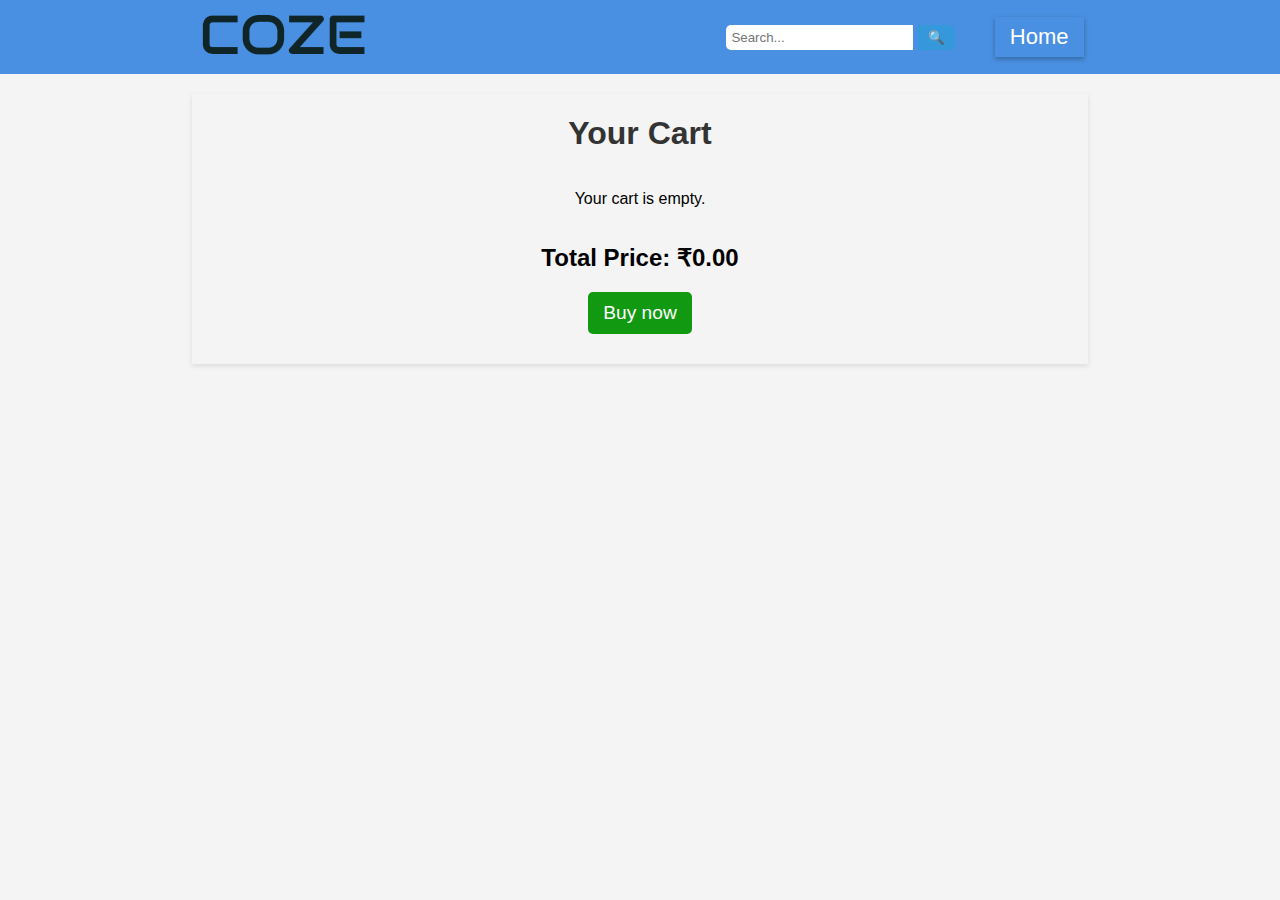
==== cart.html @ f40cc47b "add add-to-cart related funtionality" ====
<!DOCTYPE html>
<html lang="en">
<head>
    <meta charset="UTF-8">
    <meta name="viewport" content="width=device-width, initial-scale=1.0">
    <title>CART</title>
    <style>
        body {
            font-family: Arial, sans-serif;
            background-color: #f4f4f4;
            margin: 0px;
            padding: 0px;            
        }
        .product{
           height: 100%;
            width: 70%;
            margin: 20px;
            box-shadow: 0 2px 5px rgba(0, 0, 0, 0.1);
        }
        .parentproduct{
            display: flex;
            align-items: center;
            justify-content: center;
            
        }
        h1 {
            text-align: center;
            color: #333;
        }
        #cart-items {
            display: flex;
            flex-direction: column;
            align-items: center;
            margin-bottom: 20px;
        }
        .cart-item {
            background-color: #fff;
            border: 1px solid #ccc;
            border-radius: 5px;
            padding: 16px;
            margin: 10px;
            width: 90%;
            max-width: 400px;
            box-shadow: 0 2px 5px rgba(0, 0, 0, 0.1);
            text-align: center;
            transition: transform 0.2s;
        }
        .cart-item:hover {
            transform: scale(1.02);
        }
        .cart-item img {
            max-width: 100px;
            height: auto;
            margin-bottom: 10px;
        }
        .remove-button {
            background-color: #e74c3c;
            color: white;
            border: none;
            border-radius: 5px;
            padding: 8px 12px;
            cursor: pointer;
            transition: background-color 0.3s;
        }
        .remove-button:hover {
            background-color: #c0392b;
        }
        .total {
            text-align: center;
            margin-top: 20px;
            font-size: 1.5em;
            font-weight: bold;
        }
        .checkout {
            background-color: rgb(18, 153, 18);
            color: white;
            border: none;
            border-radius: 5px;
            padding: 10px 15px;
            cursor: pointer;
            margin-top: 20px;
            font-size: 1.2em;
            transition: background-color 0.3s;
            
        }
        #but{
            display: flex;
            justify-content: center;
            align-items: center;
            padding-bottom: 30px;
        }
        .checkout:hover {
            background-color:green;
        }
        
        @media (max-width: 600px) {
            .cart-item {
                width: 95%;
            }
            
        }
        .sticky-header {
            background-color:#4A90E2;
            color: white; /* White text color */
            position: sticky; /* Stick to the top */
            top: 0;
            display: flex;
            justify-content: space-around;
            align-items: center;
            padding: 10px 20px;
            z-index: 1000; /* Ensure it stays above other content */
        }
        .search-bar{
           margin-right: 40px;
        }
        .search-bar button {
            padding: 5px 10px;
            border: none;
            background-color: #3498db; /* Blue background for button */
            color: white;
            border-radius: 0 5px 5px 0;
            cursor: pointer;
        }
        .search-bar input {
            padding: 5px;
            border: none;
            border-radius: 5px 0 0 5px;
        }
        .header-right {
            display: flex;
            align-items: center;
        }
        .home{
            
            font-size: 22px;
            box-shadow: 0 2px 5px rgba(0, 0, 0, 0.3);
            padding: 7px 15px;

        }
    </style>
</head>
<body>
    <header class="sticky-header">
            <div class="logo">
                <a href="index.html"><img src="img/Screenshot from 2024-12-16 12-06-13.png" alt="Your Store Logo"></a>
            </div>
           
            <div class="header-right">
                <div class="search-bar">
                    <input type="text" placeholder="Search..." aria-label="Search">
                    <button type="submit">🔍</button>
                </div>
                <div class="home">
                    <a style="text-decoration: none; color: #fff;" href="index.html">Home</a>
                </div>
               
            </div>
    </header>
    <div class="parentproduct">
        <div class="product">
            <h1>Your Cart</h1>
            <div id="cart-items"></div>
            <div class="total" id="total-price">Total Price: ₹0.00</div>
            <div id="but">
                <button class="checkout" onclick="buyNow()">Buy now</button>
            </div>
        
        </div>
    </div>
    
    

    <script>
        const cartItems = JSON.parse(localStorage.getItem('cart')) || [];
        const cartItemsContainer = document.getElementById('cart-items');
        const totalPriceElement = document.getElementById('total-price');

        function updateCartDisplay() {
            cartItemsContainer.innerHTML = ''; // Clear the container
            let totalPrice = 0;

            if (cartItems.length === 0) {
                cartItemsContainer.innerHTML = '<p>Your cart is empty.</p>';
            } else {
                cartItems.forEach((item, index) => {
                    const itemDiv = document.createElement('div');
                    itemDiv.className = 'cart-item';
                    itemDiv.innerHTML = `
                        <img src="${item.image}" alt="${item.name}">
                        <h3>${item.name}</h3>
                        <p>Price: ₹${item.price.toFixed(2)}</p>
                        <p>Quantity: ${item.quantity}</p>
                        <button class="remove-button" onclick="removeFromCart(${index})">Remove</button>
                    `;
                    cartItemsContainer.appendChild(itemDiv);
                    totalPrice += item.price * item.quantity; // Calculate total price
                });
            }

            totalPriceElement.innerText = `Total Price: ₹${totalPrice.toFixed(2)}`;
        }

        function removeFromCart(index) {
            cartItems.splice(index, 1); // Remove item from cart
            localStorage.setItem('cart', JSON.stringify(cartItems)); // Update local storage
            updateCartDisplay(); // Refresh the cart display
        }

        function buyNow() {
            const totalPrice = cartItems.reduce((total, item) => total + (item.price * item.quantity), 0);
            if (totalPrice > 0) {
                alert(`Thank you for your purchase! Your total is $${totalPrice.toFixed(2)}.`);
                // Clear the cart after purchase
                localStorage.removeItem('cart');
                cartItems.length = 0; // Clear the cart array
                updateCartDisplay(); // Refresh the cart display
            } else {
                alert("Your cart is empty. Please add items to your cart before proceeding to checkout.");
            }
        }

        // Initial display of cart items
        updateCartDisplay();
    </script>
</body>
</html>
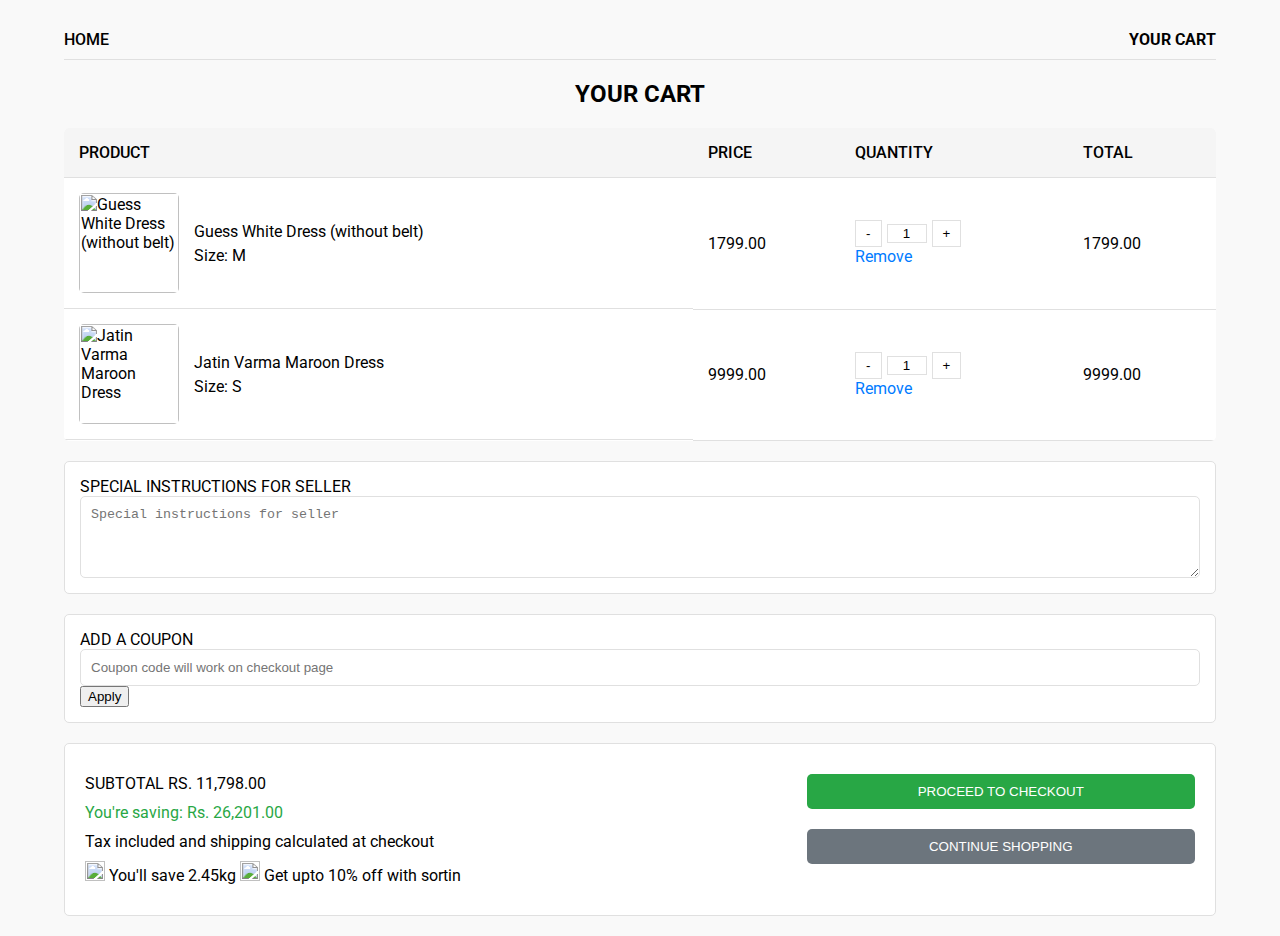
==== commit 536d569b: "add a page dedicate to view the product" ====
--- a/cart.html
+++ b/cart.html
@@ -1,226 +1,357 @@
-<!DOCTYPE html>
-<html lang="en">
-<head>
-    <meta charset="UTF-8">
-    <meta name="viewport" content="width=device-width, initial-scale=1.0">
-    <title>CART</title>
-    <style>
-        body {
-            font-family: Arial, sans-serif;
-            background-color: #f4f4f4;
-            margin: 0px;
-            padding: 0px;            
-        }
-        .product{
-           height: 100%;
-            width: 70%;
-            margin: 20px;
-            box-shadow: 0 2px 5px rgba(0, 0, 0, 0.1);
-        }
-        .parentproduct{
+<html>
+ <head>
+  <title>
+   Your Cart
+  </title>
+  <link href="https://cdnjs.cloudflare.com/ajax/libs/font-awesome/5.15.3/css/all.min.css" rel="stylesheet"/>
+  <link href="https://fonts.googleapis.com/css2?family=Roboto:wght@400;500;700&amp;display=swap" rel="stylesheet"/>
+  <style>
+   body {
+            font-family: 'Roboto', sans-serif;
+            margin: 0;
+            padding: 0;
+            background-color: #f9f9f9;
+        }
+        .container {
+            width: 90%;
+            max-width: 1200px;
+            margin: 0 auto;
+            padding: 20px 0;
+        }
+        .header {
+            display: flex;
+            justify-content: space-between;
+            align-items: center;
+            padding: 10px 0;
+            border-bottom: 1px solid #e0e0e0;
+        }
+        .header a {
+            text-decoration: none;
+            color: #000;
+            font-weight: 500;
+        }
+        .header a:last-child {
+            font-weight: 700;
+        }
+        .cart-title {
+            text-align: center;
+            margin: 20px 0;
+            font-size: 24px;
+            font-weight: 700;
+        }
+        .cart-table {
+            width: 100%;
+            border-collapse: collapse;
+            margin-bottom: 20px;
+            background-color: #fff;
+            border-radius: 5px;
+            overflow: hidden;
+        }
+        .cart-table th, .cart-table td {
+            padding: 15px;
+            text-align: left;
+            border-bottom: 1px solid #e0e0e0;
+        }
+        .cart-table th {
+            background-color: #f5f5f5;
+            font-weight: 500;
+        }
+        .cart-table td img {
+            width: 100px;
+            height: auto;
+            border-radius: 5px;
+        }
+        .cart-table .product-info {
             display: flex;
             align-items: center;
-            justify-content: center;
-            
-        }
-        h1 {
-            text-align: center;
-            color: #333;
-        }
-        #cart-items {
-            display: flex;
-            flex-direction: column;
-            align-items: center;
-            margin-bottom: 20px;
-        }
-        .cart-item {
-            background-color: #fff;
-            border: 1px solid #ccc;
-            border-radius: 5px;
-            padding: 16px;
-            margin: 10px;
-            width: 90%;
-            max-width: 400px;
-            box-shadow: 0 2px 5px rgba(0, 0, 0, 0.1);
-            text-align: center;
-            transition: transform 0.2s;
-        }
-        .cart-item:hover {
-            transform: scale(1.02);
-        }
-        .cart-item img {
-            max-width: 100px;
-            height: auto;
-            margin-bottom: 10px;
-        }
-        .remove-button {
-            background-color: #e74c3c;
-            color: white;
-            border: none;
-            border-radius: 5px;
-            padding: 8px 12px;
-            cursor: pointer;
-            transition: background-color 0.3s;
-        }
-        .remove-button:hover {
-            background-color: #c0392b;
-        }
-        .total {
-            text-align: center;
-            margin-top: 20px;
-            font-size: 1.5em;
-            font-weight: bold;
-        }
-        .checkout {
-            background-color: rgb(18, 153, 18);
-            color: white;
-            border: none;
-            border-radius: 5px;
-            padding: 10px 15px;
-            cursor: pointer;
-            margin-top: 20px;
-            font-size: 1.2em;
-            transition: background-color 0.3s;
-            
-        }
-        #but{
-            display: flex;
-            justify-content: center;
-            align-items: center;
-            padding-bottom: 30px;
-        }
-        .checkout:hover {
-            background-color:green;
-        }
-        
-        @media (max-width: 600px) {
-            .cart-item {
-                width: 95%;
-            }
-            
-        }
-        .sticky-header {
-            background-color:#4A90E2;
-            color: white; /* White text color */
-            position: sticky; /* Stick to the top */
-            top: 0;
-            display: flex;
-            justify-content: space-around;
-            align-items: center;
-            padding: 10px 20px;
-            z-index: 1000; /* Ensure it stays above other content */
-        }
-        .search-bar{
-           margin-right: 40px;
-        }
-        .search-bar button {
-            padding: 5px 10px;
-            border: none;
-            background-color: #3498db; /* Blue background for button */
-            color: white;
-            border-radius: 0 5px 5px 0;
-            cursor: pointer;
-        }
-        .search-bar input {
-            padding: 5px;
-            border: none;
-            border-radius: 5px 0 0 5px;
-        }
-        .header-right {
+        }
+        .cart-table .product-info div {
+            margin-left: 15px;
+        }
+        .cart-table .product-info div p {
+            margin: 5px 0;
+        }
+        .cart-table .quantity-control {
             display: flex;
             align-items: center;
         }
-        .home{
-            
-            font-size: 22px;
-            box-shadow: 0 2px 5px rgba(0, 0, 0, 0.3);
-            padding: 7px 15px;
-
-        }
-    </style>
-</head>
-<body>
-    <header class="sticky-header">
-            <div class="logo">
-                <a href="index.html"><img src="img/Screenshot from 2024-12-16 12-06-13.png" alt="Your Store Logo"></a>
-            </div>
-           
-            <div class="header-right">
-                <div class="search-bar">
-                    <input type="text" placeholder="Search..." aria-label="Search">
-                    <button type="submit">🔍</button>
-                </div>
-                <div class="home">
-                    <a style="text-decoration: none; color: #fff;" href="index.html">Home</a>
-                </div>
-               
-            </div>
-    </header>
-    <div class="parentproduct">
-        <div class="product">
-            <h1>Your Cart</h1>
-            <div id="cart-items"></div>
-            <div class="total" id="total-price">Total Price: ₹0.00</div>
-            <div id="but">
-                <button class="checkout" onclick="buyNow()">Buy now</button>
-            </div>
-        
-        </div>
+        .cart-table .quantity-control button {
+            background-color: #fff;
+            border: 1px solid #e0e0e0;
+            padding: 5px 10px;
+            cursor: pointer;
+        }
+        .cart-table .quantity-control input {
+            width: 40px;
+            text-align: center;
+            border: 1px solid #e0e0e0;
+            margin: 0 5px;
+        }
+        .cart-table .remove {
+            color: #007bff;
+            cursor: pointer;
+            text-decoration: none;
+        }
+        .instructions, .coupon {
+            margin-bottom: 20px;
+            background-color: #fff;
+            padding: 15px;
+            border-radius: 5px;
+            border: 1px solid #e0e0e0;
+        }
+        .instructions textarea, .coupon input {
+            width: 100%;
+            padding: 10px;
+            border: 1px solid #e0e0e0;
+            border-radius: 5px;
+        }
+        .summary {
+            display: flex;
+            justify-content: space-between;
+            align-items: flex-start;
+            padding: 20px;
+            background-color: #fff;
+            border: 1px solid #e0e0e0;
+            border-radius: 5px;
+        }
+        .summary .details {
+            width: 60%;
+        }
+        .summary .details p {
+            margin: 10px 0;
+        }
+        .summary .details .saving {
+            color: #28a745;
+        }
+        .summary .actions {
+            width: 35%;
+            text-align: right;
+        }
+        .summary .actions button {
+            width: 100%;
+            padding: 10px;
+            margin: 10px 0;
+            background-color: #28a745;
+            color: #fff;
+            border: none;
+            border-radius: 5px;
+            cursor: pointer;
+        }
+        .summary .actions button:last-child {
+            background-color: #6c757d;
+        }
+        @media (max-width: 768px) {
+            .summary {
+                flex-direction: column;
+                align-items: center;
+            }
+            .summary .details, .summary .actions {
+                width: 100%;
+                text-align: center;
+            }
+            .summary .actions button {
+                width: 90%;
+            }
+        }
+  </style>
+ </head>
+ <body>
+  <div class="container">
+   <div class="header">
+    <a href="#">
+     HOME
+    </a>
+    <a href="#">
+     YOUR CART
+    </a>
+   </div>
+   <div class="cart-title">
+    YOUR CART
+   </div>
+   <table class="cart-table">
+    <thead>
+     <tr>
+      <th>
+       PRODUCT
+      </th>
+      <th>
+       PRICE
+      </th>
+      <th>
+       QUANTITY
+      </th>
+      <th>
+       TOTAL
+      </th>
+     </tr>
+    </thead>
+    <tbody id="cart-items">
+     <tr data-id="1">
+      <td class="product-info">
+       <img alt="Guess White Dress (without belt)" height="150" src="https://storage.googleapis.com/a1aa/image/Y4dwOHbem0VVE6SJlAVQfyMLIcBG3fJqJJyXljV0YXKRpvRoA.jpg" width="100"/>
+       <div>
+        <p>
+         Guess White Dress (without belt)
+        </p>
+        <p>
+         Size: M
+        </p>
+       </div>
+      </td>
+      <td class="price">
+       1799.00
+      </td>
+      <td>
+       <div class="quantity-control">
+        <button class="decrease">
+         -
+        </button>
+        <input class="quantity" type="text" value="1"/>
+        <button class="increase">
+         +
+        </button>
+       </div>
+       <a class="remove" href="#">
+        Remove
+       </a>
+      </td>
+      <td class="total">
+       1799.00
+      </td>
+     </tr>
+     <tr data-id="2">
+      <td class="product-info">
+       <img alt="Jatin Varma Maroon Dress" height="150" src="https://storage.googleapis.com/a1aa/image/IyRhMSQvfDxmDqylXvriHKisiR7hfEPuNSUIOxtUq5Wq03IUA.jpg" width="100"/>
+       <div>
+        <p>
+         Jatin Varma Maroon Dress
+        </p>
+        <p>
+         Size: S
+        </p>
+       </div>
+      </td>
+      <td class="price">
+       9999.00
+      </td>
+      <td>
+       <div class="quantity-control">
+        <button class="decrease">
+         -
+        </button>
+        <input class="quantity" type="text" value="1"/>
+        <button class="increase">
+         +
+        </button>
+       </div>
+       <a class="remove" href="#">
+        Remove
+       </a>
+      </td>
+      <td class="total">
+       9999.00
+      </td>
+     </tr>
+    </tbody>
+   </table>
+   <div class="instructions">
+    <label for="instructions">
+     SPECIAL INSTRUCTIONS FOR SELLER
+    </label>
+    <textarea id="instructions" placeholder="Special instructions for seller" rows="4"></textarea>
+   </div>
+   <div class="coupon">
+    <label for="coupon">
+     ADD A COUPON
+    </label>
+    <input id="coupon" placeholder="Coupon code will work on checkout page" type="text"/>
+    <button id="apply-coupon">
+     Apply
+    </button>
+   </div>
+   <div class="summary">
+    <div class="details">
+     <p>
+      SUBTOTAL
+      <span id="subtotal">
+       RS. 11,798.00
+      </span>
+     </p>
+     <p class="saving">
+      You're saving: Rs. 26,201.00
+     </p>
+     <p>
+      Tax included and shipping calculated at checkout
+     </p>
+     <p>
+      <img alt="Weight icon" height="20" src="https://storage.googleapis.com/a1aa/image/B4Dmeq03JJ3cBaHRHAf0cSv8nCjLM4ipTqjIh6vh43Qn03IUA.jpg" width="20"/>
+      You'll save 2.45kg
+      <img alt="Discount icon" height="20" src="https://storage.googleapis.com/a1aa/image/SGusu8VnqyJkHhLxtuXMRsuaIrv5tP9ie11dM80NwdhU6bEKA.jpg" width="20"/>
+      Get upto 10% off with sortin
+     </p>
     </div>
-    
-    
-
-    <script>
-        const cartItems = JSON.parse(localStorage.getItem('cart')) || [];
-        const cartItemsContainer = document.getElementById('cart-items');
-        const totalPriceElement = document.getElementById('total-price');
-
-        function updateCartDisplay() {
-            cartItemsContainer.innerHTML = ''; // Clear the container
-            let totalPrice = 0;
-
-            if (cartItems.length === 0) {
-                cartItemsContainer.innerHTML = '<p>Your cart is empty.</p>';
-            } else {
-                cartItems.forEach((item, index) => {
-                    const itemDiv = document.createElement('div');
-                    itemDiv.className = 'cart-item';
-                    itemDiv.innerHTML = `
-                        <img src="${item.image}" alt="${item.name}">
-                        <h3>${item.name}</h3>
-                        <p>Price: ₹${item.price.toFixed(2)}</p>
-                        <p>Quantity: ${item.quantity}</p>
-                        <button class="remove-button" onclick="removeFromCart(${index})">Remove</button>
-                    `;
-                    cartItemsContainer.appendChild(itemDiv);
-                    totalPrice += item.price * item.quantity; // Calculate total price
+    <div class="actions">
+     <button>
+      PROCEED TO CHECKOUT
+     </button>
+     <button>
+      CONTINUE SHOPPING
+     </button>
+    </div>
+   </div>
+  </div>
+  <script>
+   document.addEventListener('DOMContentLoaded', function() {
+            const cartItems = document.getElementById('cart-items');
+            const subtotalElement = document.getElementById('subtotal');
+            const applyCouponButton = document.getElementById('apply-coupon');
+            let subtotal = 11798.00;
+
+            function updateSubtotal() {
+                let newSubtotal = 0;
+                cartItems.querySelectorAll('tr').forEach(row => {
+                    const total = parseFloat(row.querySelector('.total').textContent);
+                    newSubtotal += total;
                 });
+                subtotal = newSubtotal;
+                subtotalElement.textContent = `RS. ${subtotal.toFixed(2)}`;
             }
 
-            totalPriceElement.innerText = `Total Price: ₹${totalPrice.toFixed(2)}`;
-        }
-
-        function removeFromCart(index) {
-            cartItems.splice(index, 1); // Remove item from cart
-            localStorage.setItem('cart', JSON.stringify(cartItems)); // Update local storage
-            updateCartDisplay(); // Refresh the cart display
-        }
-
-        function buyNow() {
-            const totalPrice = cartItems.reduce((total, item) => total + (item.price * item.quantity), 0);
-            if (totalPrice > 0) {
-                alert(`Thank you for your purchase! Your total is $${totalPrice.toFixed(2)}.`);
-                // Clear the cart after purchase
-                localStorage.removeItem('cart');
-                cartItems.length = 0; // Clear the cart array
-                updateCartDisplay(); // Refresh the cart display
-            } else {
-                alert("Your cart is empty. Please add items to your cart before proceeding to checkout.");
-            }
-        }
-
-        // Initial display of cart items
-        updateCartDisplay();
-    </script>
-</body>
-</html>+            cartItems.addEventListener('click', function(event) {
+                const target = event.target;
+                const row = target.closest('tr');
+                const quantityInput = row.querySelector('.quantity');
+                const price = parseFloat(row.querySelector('.price').textContent);
+                let quantity = parseInt(quantityInput.value);
+
+                if (target.classList.contains('increase')) {
+                    quantity++;
+                } else if (target.classList.contains('decrease')) {
+                    quantity = Math.max(1, quantity - 1);
+                } else if (target.classList.contains('remove')) {
+                    row.remove();
+                    updateSubtotal();
+                    return;
+                }
+
+                quantityInput.value = quantity;
+                const total = price * quantity;
+                row.querySelector('.total').textContent = total.toFixed(2);
+                updateSubtotal();
+            });
+
+            applyCouponButton.addEventListener('click', function() {
+                const couponInput = document.getElementById('coupon');
+                const couponCode = couponInput.value.trim();
+                if (couponCode === 'DISCOUNT10') {
+                    subtotal *= 0.9;
+                    subtotalElement.textContent = `RS. ${subtotal.toFixed(2)}`;
+                    alert('Coupon applied successfully!');
+                } else {
+                    alert('Invalid coupon code.');
+                }
+            });
+        });
+  </script>
+ </body>
+</html>
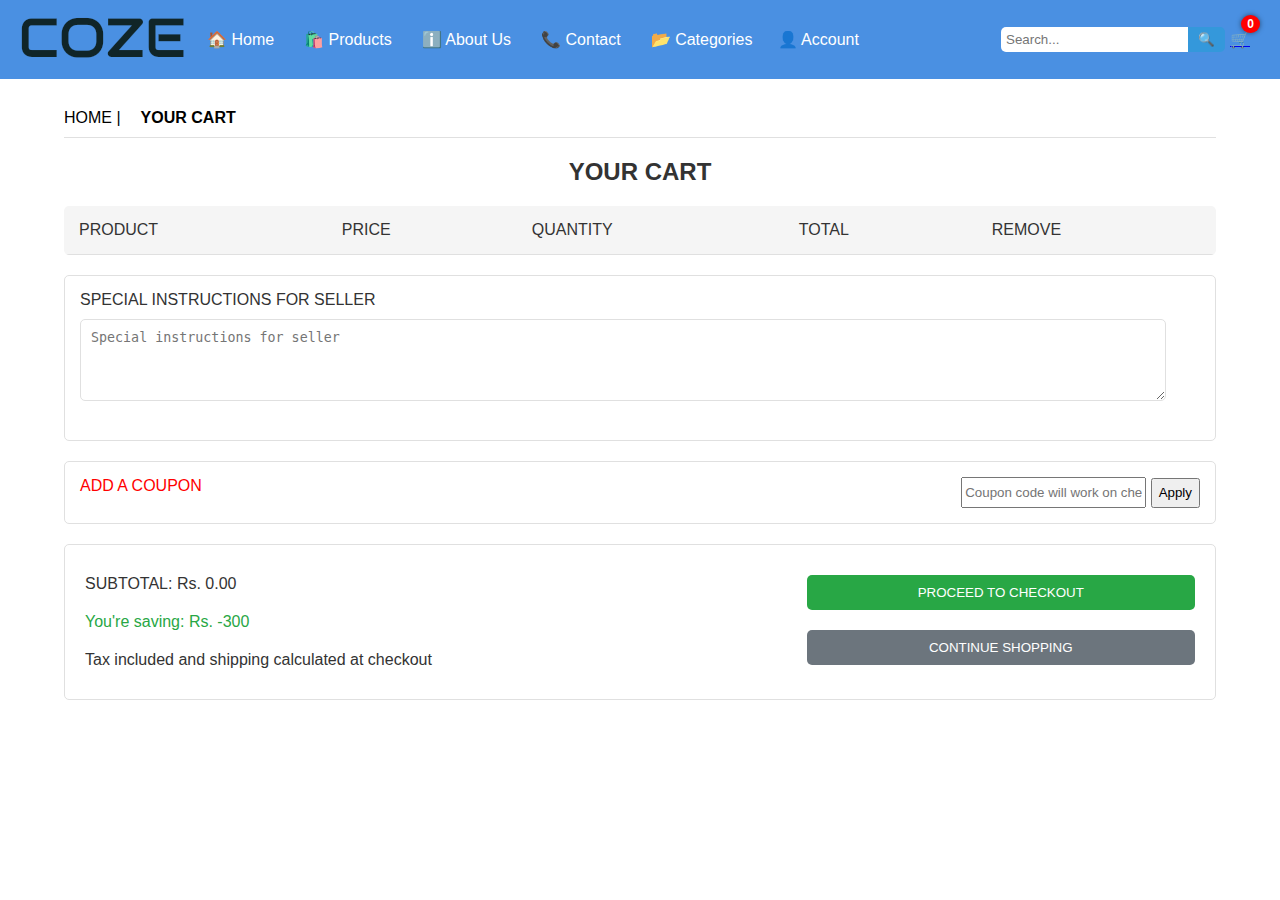
==== commit 19ecea58: "added cart's functionality" ====
--- a/cart.html
+++ b/cart.html
@@ -1,357 +1,286 @@
-<html>
- <head>
-  <title>
-   Your Cart
-  </title>
-  <link href="https://cdnjs.cloudflare.com/ajax/libs/font-awesome/5.15.3/css/all.min.css" rel="stylesheet"/>
-  <link href="https://fonts.googleapis.com/css2?family=Roboto:wght@400;500;700&amp;display=swap" rel="stylesheet"/>
+<!DOCTYPE html>
+<html lang="en">
+<head>
+  <meta charset="UTF-8">
+  <meta name="viewport" content="width=device-width, initial-scale=1.0">
+  <title>Shopping Cart</title>
+  <link rel="stylesheet" href="styles.css">
   <style>
-   body {
-            font-family: 'Roboto', sans-serif;
-            margin: 0;
-            padding: 0;
-            background-color: #f9f9f9;
-        }
-        .container {
-            width: 90%;
-            max-width: 1200px;
-            margin: 0 auto;
-            padding: 20px 0;
-        }
-        .header {
-            display: flex;
-            justify-content: space-between;
-            align-items: center;
-            padding: 10px 0;
-            border-bottom: 1px solid #e0e0e0;
-        }
-        .header a {
-            text-decoration: none;
-            color: #000;
-            font-weight: 500;
-        }
-        .header a:last-child {
-            font-weight: 700;
-        }
-        .cart-title {
-            text-align: center;
-            margin: 20px 0;
-            font-size: 24px;
-            font-weight: 700;
-        }
-        .cart-table {
-            width: 100%;
-            border-collapse: collapse;
-            margin-bottom: 20px;
-            background-color: #fff;
-            border-radius: 5px;
-            overflow: hidden;
-        }
-        .cart-table th, .cart-table td {
-            padding: 15px;
-            text-align: left;
-            border-bottom: 1px solid #e0e0e0;
-        }
-        .cart-table th {
-            background-color: #f5f5f5;
-            font-weight: 500;
-        }
-        .cart-table td img {
-            width: 100px;
-            height: auto;
-            border-radius: 5px;
-        }
-        .cart-table .product-info {
-            display: flex;
-            align-items: center;
-        }
-        .cart-table .product-info div {
-            margin-left: 15px;
-        }
-        .cart-table .product-info div p {
-            margin: 5px 0;
-        }
-        .cart-table .quantity-control {
-            display: flex;
-            align-items: center;
-        }
-        .cart-table .quantity-control button {
-            background-color: #fff;
-            border: 1px solid #e0e0e0;
-            padding: 5px 10px;
-            cursor: pointer;
-        }
-        .cart-table .quantity-control input {
-            width: 40px;
-            text-align: center;
-            border: 1px solid #e0e0e0;
-            margin: 0 5px;
-        }
-        .cart-table .remove {
-            color: #007bff;
-            cursor: pointer;
-            text-decoration: none;
-        }
-        .instructions, .coupon {
-            margin-bottom: 20px;
-            background-color: #fff;
-            padding: 15px;
-            border-radius: 5px;
-            border: 1px solid #e0e0e0;
-        }
-        .instructions textarea, .coupon input {
-            width: 100%;
-            padding: 10px;
-            border: 1px solid #e0e0e0;
-            border-radius: 5px;
-        }
-        .summary {
-            display: flex;
-            justify-content: space-between;
-            align-items: flex-start;
-            padding: 20px;
-            background-color: #fff;
-            border: 1px solid #e0e0e0;
-            border-radius: 5px;
-        }
-        .summary .details {
-            width: 60%;
-        }
-        .summary .details p {
-            margin: 10px 0;
-        }
-        .summary .details .saving {
-            color: #28a745;
-        }
-        .summary .actions {
-            width: 35%;
-            text-align: right;
-        }
-        .summary .actions button {
-            width: 100%;
-            padding: 10px;
-            margin: 10px 0;
-            background-color: #28a745;
-            color: #fff;
-            border: none;
-            border-radius: 5px;
-            cursor: pointer;
-        }
-        .summary .actions button:last-child {
-            background-color: #6c757d;
-        }
-        @media (max-width: 768px) {
-            .summary {
-                flex-direction: column;
-                align-items: center;
-            }
-            .summary .details, .summary .actions {
-                width: 100%;
-                text-align: center;
-            }
-            .summary .actions button {
-                width: 90%;
-            }
-        }
+    /* Existing CSS from your original code */
+    body {
+      font-family: 'Roboto', sans-serif;
+      margin: 0;
+      padding: 0;
+      background-color: #f9f9f9;
+    }
+    .containerCart {
+      width: 90%;
+      max-width: 1200px;
+      margin: 0 auto;
+      padding: 20px 0;
+    }
+    .headerCart {
+      display: flex;
+      gap: 20px;
+      align-items: center;
+      padding: 10px 0;
+      border-bottom: 1px solid #e0e0e0;
+    }
+    .headerCart a {
+      text-decoration: none;
+      color: #000;
+      font-weight: 500;
+    }
+    .headerCart a:last-child {
+      font-weight: 700;
+    }
+    .cart-title {
+      text-align: center;
+      margin: 20px 0;
+      font-size: 24px;
+      font-weight: 700;
+    }
+    .cart-table {
+      width: 100%;
+      border-collapse: collapse;
+      margin-bottom: 20px;
+      background-color: #fff;
+      border-radius: 5px;
+      overflow: hidden;
+    }
+    .cart-table th, .cart-table td {
+      padding: 15px;
+      text-align: left;
+      border-bottom: 1px solid #e0e0e0;
+    }
+    .cart-table th {
+      background-color: #f5f5f5;
+      font-weight: 500;
+    }
+    .cart-table td img {
+      width: 100px;
+      height: auto;
+      border-radius: 5px;
+    }
+    .cart-table .product-info {
+      display: flex;
+      align-items: center;
+    }
+    .cart-table .product-info div {
+      margin-left: 15px;
+    }
+    .cart-table .quantity-control {
+      display: flex;
+      align-items: center;
+    }
+    .cart-table .quantity-control button {
+      background-color: #fff;
+      border: 1px solid #e0e0e0;
+      padding: 5px 10px;
+      cursor: pointer;
+    }
+    .cart-table .quantity-control input {
+      width: 40px;
+      text-align: center;
+      border: 1px solid #e0e0e0;
+      margin: 0 5px;
+    }
+    .cart-table .remove {
+      color: #007bff;
+      cursor: pointer;
+      text-decoration: none;
+    }
+    .instructions, .coupon {
+      margin-bottom: 20px;
+      background-color: #fff;
+      padding: 15px;
+      border-radius: 5px;
+      border: 1px solid #e0e0e0;
+      text-align: start;
+    }
+    .coupon{
+        justify-content: space-between;
+        display: flex;
+
+    }
+    #instructions{
+        width: 95%;
+        margin:10px 0 20px 0px;
+      background-color: #fff;
+      padding: 10px;
+      border-radius: 5px;
+      border: 1px solid #e0e0e0;
+    }
+    .instructions  .coupon input {
+      width: 100%;
+      padding: 10px;
+      border: 1px solid #e0e0e0;
+      border-radius: 5px;
+    }
+    .summary {
+      display: flex;
+      justify-content: space-between;
+      align-items: flex-start;
+      padding: 20px;
+      background-color: #fff;
+      border: 1px solid #e0e0e0;
+      border-radius: 5px;
+    }
+    .details{
+        display: flex;
+        flex-direction: column;
+        align-items: start;
+    }
+    .summary .details {
+      width: 60%;
+    }
+    .summary .details p {
+      margin: 10px 0;
+    }
+    .summary .details .saving {
+      color: #28a745;
+    }
+    .summary .actions {
+      width: 35%;
+      text-align: right;
+    }
+    .summary .actions button {
+      width: 100%;
+      padding: 10px;
+      margin: 10px 0;
+      background-color: #28a745;
+      color: #fff;
+      border: none;
+      border-radius: 5px;
+      cursor: pointer;
+    }
+    .summary .actions button:last-child {
+      background-color: #6c757d;
+    }
+    @media (max-width: 768px) {
+      .summary {
+        flex-direction: column;
+        align-items: center;
+      }
+      .quant{
+        display: none;
+      }
+      .quantValue{    /*add on 420px*/
+        display: none;
+      }
+      .summary .details, .summary .actions {
+        width: 100%;
+        text-align: center;
+      }
+      .summary .actions button {
+        width: 90%;
+      }
+    }
   </style>
- </head>
- <body>
-  <div class="container">
-   <div class="header">
-    <a href="#">
-     HOME
-    </a>
-    <a href="#">
-     YOUR CART
-    </a>
-   </div>
-   <div class="cart-title">
-    YOUR CART
-   </div>
-   <table class="cart-table">
-    <thead>
-     <tr>
-      <th>
-       PRODUCT
-      </th>
-      <th>
-       PRICE
-      </th>
-      <th>
-       QUANTITY
-      </th>
-      <th>
-       TOTAL
-      </th>
-     </tr>
-    </thead>
-    <tbody id="cart-items">
-     <tr data-id="1">
-      <td class="product-info">
-       <img alt="Guess White Dress (without belt)" height="150" src="https://storage.googleapis.com/a1aa/image/Y4dwOHbem0VVE6SJlAVQfyMLIcBG3fJqJJyXljV0YXKRpvRoA.jpg" width="100"/>
-       <div>
-        <p>
-         Guess White Dress (without belt)
-        </p>
-        <p>
-         Size: M
-        </p>
-       </div>
-      </td>
-      <td class="price">
-       1799.00
-      </td>
-      <td>
-       <div class="quantity-control">
-        <button class="decrease">
-         -
-        </button>
-        <input class="quantity" type="text" value="1"/>
-        <button class="increase">
-         +
-        </button>
-       </div>
-       <a class="remove" href="#">
-        Remove
-       </a>
-      </td>
-      <td class="total">
-       1799.00
-      </td>
-     </tr>
-     <tr data-id="2">
-      <td class="product-info">
-       <img alt="Jatin Varma Maroon Dress" height="150" src="https://storage.googleapis.com/a1aa/image/IyRhMSQvfDxmDqylXvriHKisiR7hfEPuNSUIOxtUq5Wq03IUA.jpg" width="100"/>
-       <div>
-        <p>
-         Jatin Varma Maroon Dress
-        </p>
-        <p>
-         Size: S
-        </p>
-       </div>
-      </td>
-      <td class="price">
-       9999.00
-      </td>
-      <td>
-       <div class="quantity-control">
-        <button class="decrease">
-         -
-        </button>
-        <input class="quantity" type="text" value="1"/>
-        <button class="increase">
-         +
-        </button>
-       </div>
-       <a class="remove" href="#">
-        Remove
-       </a>
-      </td>
-      <td class="total">
-       9999.00
-      </td>
-     </tr>
-    </tbody>
-   </table>
-   <div class="instructions">
-    <label for="instructions">
-     SPECIAL INSTRUCTIONS FOR SELLER
-    </label>
-    <textarea id="instructions" placeholder="Special instructions for seller" rows="4"></textarea>
-   </div>
-   <div class="coupon">
-    <label for="coupon">
-     ADD A COUPON
-    </label>
-    <input id="coupon" placeholder="Coupon code will work on checkout page" type="text"/>
-    <button id="apply-coupon">
-     Apply
-    </button>
-   </div>
-   <div class="summary">
-    <div class="details">
-     <p>
-      SUBTOTAL
-      <span id="subtotal">
-       RS. 11,798.00
-      </span>
-     </p>
-     <p class="saving">
-      You're saving: Rs. 26,201.00
-     </p>
-     <p>
-      Tax included and shipping calculated at checkout
-     </p>
-     <p>
-      <img alt="Weight icon" height="20" src="https://storage.googleapis.com/a1aa/image/B4Dmeq03JJ3cBaHRHAf0cSv8nCjLM4ipTqjIh6vh43Qn03IUA.jpg" width="20"/>
-      You'll save 2.45kg
-      <img alt="Discount icon" height="20" src="https://storage.googleapis.com/a1aa/image/SGusu8VnqyJkHhLxtuXMRsuaIrv5tP9ie11dM80NwdhU6bEKA.jpg" width="20"/>
-      Get upto 10% off with sortin
-     </p>
+  <link rel="stylesheet" href="styles.css">
+</head>
+<body>
+    <header class="sticky-header">
+        <div class="header-container">
+            <div class="logoMane">
+                <a href="index.html"><img id="logoImg" src="img/Screenshot from 2024-12-16 12-06-13.png" alt="Your Store Logo"></a>
+            </div>
+            <nav class="navbar">
+                <ul>
+                    <li><a href="index.html">🏠 Home</a></li>
+                    <li><a href="products.html">🛍️ Products</a></li>
+                    <li><a href="about.html">ℹ️ About Us</a></li>
+                    <li><a href="contact.html">📞 Contact</a></li>
+                    <li class="dropdown">
+                        <a href="#" aria-haspopup="true" aria-expanded="false">📂 Categories</a>
+                        <ul class="dropdown-menu">
+                            <li><a href="category1.html">Category 1</a></li>
+                            <li><a href="category2.html">Category 2</a></li>
+                            <li><a href="category3.html">Category 3</a></li>
+                        </ul>
+                    </li>
+                    <li class="user-account dropdown">
+                      
+                        <a href="#" aria-haspopup="true" aria-expanded="false">👤 Account</a>
+                         
+                        <ul class="dropdown-menu">
+                            <li><a href="login.html">Sign In</a></li>
+                            <li><a href="register.html">Register</a></li>
+                        </ul>
+                    </li>
+                </ul>
+            </nav>
+            <div class="header-right">
+                <div class="search-bar">
+                    <input type="text" placeholder="Search..." aria-label="Search">
+                    <button type="submit">🔍</button>
+                </div>
+               
+                <div class="cart-icon">
+                    <a href="cart.html" aria-label="View Cart">
+                        <a href="cart.html" style="height: 2.5rem;" class="cart-icon">🛒</a>
+                        <span id="cart-count" class="cart-count">0</span>
+                    </a>
+                </div>  
+           
+                
+                <div class="navbar-toggle" onclick="toggleNavbar()">
+                    <div></div>
+                    <div></div>
+                    <div></div>
+                </div>
+            </div>
+        </div>
+    </header>
+    <div class="containerCart">
+      <div class="headerCart">
+        <a href="#">HOME |</a>
+        <a href="#">YOUR CART</a>
+      </div>
+      <div class="cart-title">YOUR CART</div>
+      <table class="cart-table">
+        <thead>
+          <tr>
+            <th>PRODUCT</th>
+            <th>PRICE</th>
+            <th class="quant">QUANTITY</th>
+            <th>TOTAL</th>
+            <th>REMOVE</th>
+          </tr>
+        </thead>
+        <tbody id="cart-items"></tbody>
+      </table>
+  
+      <div class="instructions">
+        <label style="margin-bottom: 25px;" for="instructions">SPECIAL INSTRUCTIONS FOR SELLER</label>
+        <textarea id="instructions" placeholder="Special instructions for seller" rows="4"></textarea>
+      </div>
+  
+      <div class="coupon">
+        <label style="color: red;"for="coupon">ADD A COUPON</label>
+        <div class="sapCoupon">
+            <input style="height: 25px;" id="coupon" placeholder="Coupon code will work on checkout page" type="text"/>
+        <button style="height: 30px;" id="apply-coupon">Apply</button>
+        </div>
+        
+      </div>
+  
+      <div class="summary">
+        <div class="details">
+          <p>SUBTOTAL: <span id="subtotal">RS. 0.00</span></p>
+          <p class="saving">You're saving:  <span id="save"></span></p>
+          <p>Tax included and shipping calculated at checkout</p>
+        </div>
+        <div class="actions">
+          <button id="checkout-button">PROCEED TO CHECKOUT</button>
+          <button id="continue-shopping-button">CONTINUE SHOPPING</button>
+        </div>
+      </div>
     </div>
-    <div class="actions">
-     <button>
-      PROCEED TO CHECKOUT
-     </button>
-     <button>
-      CONTINUE SHOPPING
-     </button>
-    </div>
-   </div>
-  </div>
-  <script>
-   document.addEventListener('DOMContentLoaded', function() {
-            const cartItems = document.getElementById('cart-items');
-            const subtotalElement = document.getElementById('subtotal');
-            const applyCouponButton = document.getElementById('apply-coupon');
-            let subtotal = 11798.00;
-
-            function updateSubtotal() {
-                let newSubtotal = 0;
-                cartItems.querySelectorAll('tr').forEach(row => {
-                    const total = parseFloat(row.querySelector('.total').textContent);
-                    newSubtotal += total;
-                });
-                subtotal = newSubtotal;
-                subtotalElement.textContent = `RS. ${subtotal.toFixed(2)}`;
-            }
-
-            cartItems.addEventListener('click', function(event) {
-                const target = event.target;
-                const row = target.closest('tr');
-                const quantityInput = row.querySelector('.quantity');
-                const price = parseFloat(row.querySelector('.price').textContent);
-                let quantity = parseInt(quantityInput.value);
-
-                if (target.classList.contains('increase')) {
-                    quantity++;
-                } else if (target.classList.contains('decrease')) {
-                    quantity = Math.max(1, quantity - 1);
-                } else if (target.classList.contains('remove')) {
-                    row.remove();
-                    updateSubtotal();
-                    return;
-                }
-
-                quantityInput.value = quantity;
-                const total = price * quantity;
-                row.querySelector('.total').textContent = total.toFixed(2);
-                updateSubtotal();
-            });
-
-            applyCouponButton.addEventListener('click', function() {
-                const couponInput = document.getElementById('coupon');
-                const couponCode = couponInput.value.trim();
-                if (couponCode === 'DISCOUNT10') {
-                    subtotal *= 0.9;
-                    subtotalElement.textContent = `RS. ${subtotal.toFixed(2)}`;
-                    alert('Coupon applied successfully!');
-                } else {
-                    alert('Invalid coupon code.');
-                }
-            });
-        });
-  </script>
- </body>
+  
+    <script src="cart.js">
+        
+      </script>
+      
+  </body>
 </html>
--- a/styles.css
+++ b/styles.css
@@ -0,0 +1,1736 @@
+body {
+    font-family: Arial, sans-serif;
+    margin: 0;
+    padding: 0;
+    background-color: white
+}
+img{
+    object-fit: fill;
+}
+
+header {
+    background-color: #000769; /* Dark background for header */
+    color: white;
+    
+    padding: 0px 10px ;
+    position: sticky; /* Make header sticky */
+    top: 0; /* Stick to the top */
+    z-index: 1000; /* Ensure it stays above other content */
+    
+}
+@media (max-width: 1000px) {
+    .sticky-header{
+        padding: 0;
+        margin:0
+    }
+}
+@media (max-width: 400px) {
+    .logoMain a img{
+        width: 100px;
+    }
+    .search-bar{
+        margin-left: 2px;
+    }
+}
+.ontainer {
+    display: flex;
+    justify-content: space-between;
+    align-items: end;
+}
+
+.logoMain img {
+    height: 45px; /* Adjust logo size */
+}
+
+
+.sticky-header {
+    background-color:#4A90E2;
+    color: white; /* White text color */
+    position: sticky; /* Stick to the top */
+    top: 0;
+    z-index: 1000; /* Ensure it stays above other content */
+}
+
+.header-container {
+    display: flex; /* Flexbox for layout */
+    justify-content: space-between; /* Space between logo and nav */
+    align-items:center;/* Center items vertically */
+    padding: 10px 20px 10px 5px; /* Padding for the header */
+}
+
+/* Navbar Styles */
+.navbar {
+    flex-grow: 1; /* Allow navbar to grow */
+}
+
+.navbar ul {
+    list-style: none; /* Remove bullet points */
+    display: flex; /* Flexbox for horizontal layout */
+    margin: 0; /* Remove default margin */
+    padding: 0; /* Remove default padding */
+}
+
+.navbar li {
+    position: relative; /* Position relative for dropdowns */
+}
+
+.navbar a {
+    color: white; /* Text color for links */
+    text-decoration: none; /* Remove underline */
+    padding: 10px 15px; /* Padding for links */
+    transition: background-color 0.3s; /* Smooth background transition */
+}
+
+.navbar a:hover {
+    background-color: #444; /* Darker background on hover */
+    border-radius: 5px; /* Rounded corners on hover */
+}
+
+/* Dropdown Menu Styles */
+.dropdown-menu {
+    display: none; /* Hide dropdown by default */
+    position: absolute; /* Position dropdown below the link */
+    background-color: #333; /* Match header background */
+    padding: 10px;
+    border-radius: 5px; /* Rounded corners for dropdown */
+    z-index: 1; /* Ensure it appears above other content */
+    box-shadow: 0 2px 10px rgba(0, 0,    0, 0.2); /* Add shadow for depth */
+    opacity: 0; /* Start with opacity 0 for transition */
+    transition: opacity 0.3s ease; /* Smooth transition for opacity */
+}
+
+.dropdown:hover .dropdown-menu,
+.user-account:hover .dropdown-menu {
+    display: block; /* Show dropdown on hover */
+    opacity: 1; /* Fade in effect */
+}
+
+.dropdown-menu li {
+    margin: 5px 0; /* Space between dropdown items */
+}
+
+.dropdown-menu li a {
+    padding: 8px 12px; /* Padding for dropdown items */
+    color: white; /* Text color for dropdown items */
+    text-decoration: none; /* Remove underline */
+    display: block; /* Make the entire area clickable */
+    transition: background-color 0.3s; /* Smooth background transition */
+}
+
+.dropdown-menu li a:hover {
+    background-color: #444; /* Darker background on hover */
+    border-radius: 5px; /* Rounded corners on hover */
+}
+
+/* Search Bar Styles */
+.search-bar {
+    display: flex; /* Flexbox for search input and button */
+    align-items: center; /* Center items vertically */
+}
+
+.search-bar input {
+    padding: 12px; /* Padding for input */
+    border: none; /* Remove border */
+    border-radius: 5px 0 0 5px; /* Rounded corners for input */
+    outline: none; /* Remove outline */
+}
+
+.search-bar button {
+    padding: 8px 12px; /* Padding for button */
+    border: none; /* Remove border */
+    background-color: #444; /* Button background */
+    color: white; /* Button text color */
+    border-radius: 0 5px 5px 0; /* Rounded corners for button */
+    cursor: pointer; /* Pointer cursor on hover */
+    transition: background-color 0.3s; /* Smooth background transition */
+}
+
+.search-bar button:hover {
+    background-color: #555; /* Darker background on hover */
+}
+
+/* Cart Icon Styles */
+.cart-icon {
+    position: relative; /* Position relative for cart count */
+}
+
+.cart-icon img {
+    width: 40px; /* Set width for cart icon */
+    height: auto; /* Maintain aspect ratio */
+}
+
+.cart-count {
+    position: absolute; /* Position count over the cart icon */
+    top: -5px; /* Adjust position */
+    right: -10px; /* Adjust position */
+    background-color: red; /* Background color for count */
+    color: white; /* Text color for count */
+    border-radius: 50%; /* Circular shape */
+    padding: 2px 6px; /* Padding for count */
+    font-size: 12px; /* Font size for count */
+}
+
+/* Navbar Toggle Styles (for mobile) */
+.navbar-toggle {
+    display: none; /* Hide toggle by default */
+    flex-direction: column; /* Stack lines vertically */margin-left: 0.2rem;
+    cursor: pointer; /* Pointer cursor on hover */
+}
+
+.navbar-toggle div {
+    width: 25px; /* Width of toggle lines */
+    height: 3px; /* Height of toggle lines */
+    background-color: white; /* Color of toggle lines */
+    margin: 3px 0; /* Space between lines */
+    
+}
+
+/* Responsive Styles */
+@media (max-width: 1000px) {
+    .navbar {
+        display: none; /* Hide navbar by default on mobile */
+        flex-direction: column; /* Stack items vertically */
+        width: 100%; /* Full width */
+        background-color: #333; /* Match header background */
+        position: absolute; /* Position absolute for dropdown */
+        top: 60px; /* Position below header */
+        left: 0; /* Align to left */
+        z-index: 999; /* Ensure it appears above other content */
+        
+    }
+
+    .navbar.active {
+        display: flex; /* Show navbar when active */
+    }
+
+    .navbar-toggle {
+        display: flex; /* Show toggle on mobile */
+    }
+
+    .header-right {
+        display: none; /* Hide right section on mobile */
+    }
+}
+
+/* Account Dropdown Styles */
+.user-account {
+    position: relative; /* Position relative for dropdown positioning */
+}
+
+.user-account a {
+    color: white; /* Text color for account link */
+    text-decoration: none; /* Remove underline */
+    padding: 10px; /* Padding for the account link */
+    transition: background-color 0.3s; /* Smooth background transition */
+}
+
+.user-account a:hover {
+    background-color: #444; /* Darker background on hover */
+    border-radius: 5px; /* Rounded corners on hover */
+}
+
+.dropdown-menu {
+    display: none; /* Hide dropdown by default */
+    position: absolute; /* Position dropdown below the account link */
+    background-color: #333; /* Match header background */
+    padding: 10px ;
+    border-radius: 5px; /* Rounded corners for dropdown */
+    z-index: 1; /* Ensure it appears above other content */
+    box-shadow: 0 2px 10px rgba(0, 0, 0, 0.2); /* Add shadow for depth */
+    opacity: 0; /* Start with opacity 0 for transition */
+    transition: opacity 0.3s ease; /* Smooth transition for opacity */
+}
+
+.user-account:hover .dropdown-menu,
+.user-account:focus-within .dropdown-menu {
+    display: block; /* Show dropdown on hover or focus */
+    opacity: 1; /* Fade in effect */
+}
+
+.dropdown-menu li {
+    margin: 5px 0; /* Space between dropdown items */
+}
+
+.dropdown-menu li a {
+    padding: 8px 12px; /* Padding for dropdown items */
+    color: white; /* Text color for dropdown items */
+    text-decoration: none; /* Remove underline */
+    display: block; /* Make the entire area clickable */
+    transition: background-color 0.3s; /* Smooth background transition */
+}
+
+.dropdown-menu li a:hover {
+    background-color: #444; /* Darker background on hover */
+    border-radius: 5px; /* Rounded corners on hover */
+}
+
+li {
+    margin: 5px 0; /* Space between dropdown items */
+}
+
+li a {
+    padding: 8px 12px; /* Padding for dropdown items */
+    white-space: nowrap; /* Prevent text wrapping */
+}
+
+li a:hover {
+    background-color: #444; /* Darker background on hover */
+    color: #3498db; /* Change text color on hover */
+}
+
+.header-right {
+    display: flex;
+    align-items: center;
+}
+
+.search-bar {
+    position: relative; /* For positioning suggestions */
+    margin-right: 5px;
+    margin-left: 15px;
+}
+
+.search-bar input {
+    padding: 5px;
+    border: none;
+    border-radius: 5px 0 0 5px;
+}
+
+.search-bar button {
+    padding: 5px 10px;
+    border: none;
+    background-color: #3498db; /* Blue background for button */
+    color: white;
+    border-radius: 0 5px 5px 0;
+    cursor: pointer;
+}
+
+.search-bar button:hover {
+    background-color: #2980b9; /* Darker blue on hover */
+}
+
+.search-suggestions {
+    position: absolute;
+    top: 100%; /* Position below the search bar */
+    left: 0;
+    background-color: white; /* White background for suggestions */
+    color: black; /* Black text for suggestions */
+    border: 1px solid #ccc; /* Light border */
+    border-radius: 5px;
+    display: none; /* Hide by default */
+    z-index: 1000; /* Ensure it appears above other content */
+}
+
+.search-bar input:focus + .search-suggestions {
+    display: block; /* Show suggestions when input is focused */
+}
+
+.search-suggestions ul {
+    list-style: none;
+    padding: 0;
+    margin: 0;
+}
+
+.search-suggestions ul li {
+    padding: 5px 10px;
+}
+
+.search-suggestions ul li:hover {
+    background-color: #f0f0f0; /* Highlight suggestion on hover */
+}
+
+/* Cart Icon Styles */
+.cart-icon {
+    position: relative; /* Position relative for cart count */
+    display: flex; /* Flexbox for alignment */
+    align-items: center; /* Center items vertically */
+    cursor: pointer; /* Pointer cursor on hover */
+    transition: transform 0.2s; /* Smooth scale transition */
+}
+
+.cart-icon:hover {
+    transform: scale(1.1); /* Slightly enlarge on hover */
+}
+
+.cart-icon img {
+    width: 40px; /* Set width for cart icon */
+    height: auto; /* Maintain aspect ratio */
+    transition: filter 0.3s; /* Smooth filter transition */
+}
+
+.cart-icon img:hover {
+    filter: brightness(1.2); /* Brighten the icon on hover */
+}
+
+.cart-count {
+    position: absolute; /* Position count over the cart icon */
+    top: -5px; /* Adjust position */
+    right: -10px; /* Adjust position */
+    background-color: red; /* Background color for count */
+    color: white; /* Text color for count */
+    border-radius: 50%; /* Circular shape */
+    padding: 2px 6px; /* Padding for count */
+    font-size: 12px; /* Font size for count */
+    font-weight: bold; /* Bold text for visibility */
+    box-shadow: 0 0 5px rgba(0, 0, 0, 0.5); /* Shadow for depth */
+    transition: transform 0.2s; /* Smooth scale transition */
+}
+
+.cart-count.animate {
+    animation: bounce 0.5s; /* Bounce animation */
+}
+
+/* Bounce Animation */
+@keyframes bounce {
+    0%, 20%, 50%, 80%, 100% {
+        transform: translateY(0); /* Original position */
+    }
+    40% {
+        transform: translateY(-5px); /* Move up */
+    }
+    60% {
+        transform: translateY(-3px); /* Move down */
+    }
+}
+
+/* Cart Dropdown Styles (if applicable) */
+.cart-dropdown {
+    display: none; /* Hide dropdown by default */
+    position: absolute; /* Position dropdown below the cart icon */
+    background-color: #fff; /* White background for dropdown */
+    border-radius: 5px; /* Rounded corners */
+    box-shadow: 0 2px 10px rgba(0, 0, 0, 0.2); /* Shadow for depth */
+    z-index: 1000; /* Ensure it appears above other content */
+    width: 300px; /* Set width for dropdown */
+    padding: 10px; /* Padding for dropdown */
+}
+
+.cart-dropdown.active {
+    display: block; /* Show dropdown when active */
+}
+
+.cart-dropdown h3 {
+    margin: 0; /* Remove default margin */
+    font-size: 16px; /* Font size for title */
+    padding-bottom: 10px; /* Space below title */
+}
+
+.cart-dropdown ul {
+    list-style: none; /* Remove bullet points */
+    padding: 0; /* Remove default padding */
+    margin: 0; /* Remove default margin */
+}
+
+.cart-dropdown li {
+    display: flex; /* Flexbox for item layout */
+    justify-content: space-between; /* Space between item name and price */
+    padding: 5px 0; /* Padding for items */
+    border-bottom: 1px solid #eee; /* Divider line */
+}
+
+.cart-dropdown li:last-child {
+    border-bottom: none; /* Remove divider for last item */
+}
+
+.cart-dropdown li a {
+    text-decoration: none; /* Remove underline */
+    color: #333; /* Text color for items */
+}
+
+.cart-dropdown li a:hover {
+    text-decoration: underline; /* Underline on hover */
+}
+.navbar-toggle {
+    display: none; /* Hide hamburger icon by default */
+    cursor: pointer;
+}
+
+.navbar-toggle div {
+    width: 25px;
+    height: 3px;
+    background-color: white;
+    margin: 5px;
+    transition: all 0.3s;
+    
+}
+li{
+    margin-top: 20px;
+    margin-bottom: 20px;
+}
+@media (max-width: 1000px) {
+    .navbar ul {
+        flex-direction: column; /* Stack items vertically on small screens */
+        display: none; /* Hide by default */
+    }
+
+    .navbar.active ul {
+        display: flex; /* Show when navbar is active */
+        
+    }
+
+    .navbar-toggle {
+        display: block; /* Show hamburger icon */
+    }
+    .hero {
+        background-repeat: no-repeat;
+        display: flex;
+        justify-content: center;
+        align-items: center;
+        color: white;
+        text-align: center;
+        height: 30vw;
+    }
+}
+@media (min-width: 1000px) {
+    .hero{
+        height: 30vw;
+        position: relative;
+        overflow: hidden;
+        background-size: cover;
+        object-fit: cover;
+        width: 100%; /* Full width */
+    }
+}
+.hero {
+    position: relative;
+    overflow: hidden;
+    
+    width: 100%; /* Full width */
+}
+
+.slider_container {
+    position: relative;
+    width: 100%;
+    height: 100%;
+}
+
+.slider {
+    display: flex;
+    transition: transform 0.5s ease; /* Smooth transition */
+}
+
+.slide {
+    min-width: 100%; /* Each slide takes full width */
+    height: 100%;
+    position: relative;
+}
+
+.slide img {
+    width: 100%;
+    height: 100%;
+    object-fit: contain; /* Maintain aspect ratio */
+}
+
+.caption {
+    position: absolute;
+    bottom: 20px;
+    left: 20px;
+    color: white;
+    font-size: 2em;
+    background: rgba(0, 0, 0, 0.5); /* Semi-transparent background */
+    padding: 10px;
+}
+
+
+.prev {
+    left: 10px;
+    position: absolute;
+    top: 50%;
+    transform: translateY(-50%);
+    background-color: rgba(0, 0, 0, 0.5);
+    color: white;
+    border: none;
+    padding: 10px;
+    cursor: pointer;
+}
+
+.next {
+    position: absolute;
+    top: 50%;
+    transform: translateY(-50%);
+    background-color: rgba(0, 0, 0, 0.5);
+    color: white;
+    border: none;
+    padding: 10px;
+    cursor: pointer;
+    right: 10px;
+}
+
+/* Add this to your styles.css file */
+
+
+.shop-now {
+    background-color: #28a745;
+    color: white;
+    border: none;
+    padding: 15px 30px;
+    font-size: 1.2em; /* Increased font size */
+    cursor: pointer;
+    border-radius: 5px;
+    transition: background-color 0.3s, transform 0.3s; /* Added transform for scaling */
+    z-index: 2; /* Ensure button is above the overlay */
+    position: relative; /* Position relative for z-index */
+}
+
+.shop-now:hover {
+    background-color: #218838;
+    transform: scale(1.05); /* Slightly scale up on hover */
+}
+
+/* Optional: Add a secondary CTA */
+.secondary-cta {
+    margin-top: 10px; /* Space between buttons */
+    font-size: 1em; /* Font size for secondary CTA */
+    color: #fff; /* Color for secondary CTA */
+    text-decoration: underline; /* Underline for emphasis */
+    cursor: pointer; /* Pointer cursor */
+    z-index: 2; /* Ensure it's above the overlay */
+    position: relative; /* Position relative for z-index */
+}
+
+.secondary-cta:hover {
+    color: #28a745; /* Change color on hover */
+}
+
+
+
+#shop {
+    text-align: center;
+}
+
+.buy-now {
+    background-color: #e74c3c; /* Red background for Buy Now button */
+    color: white;
+    border: none;
+    padding: 10px 15px;
+    cursor: pointer;
+    border-radius: 5px;
+    transition: background-color 0.3s;
+}
+
+.buy-now:hover {
+    background-color: #c0392b; /* Darker red on hover */
+}
+
+
+
+@media (max-width: 800px) {
+    .product-grid {
+        display: grid;
+        grid-template-columns: repeat(300px, 2fr);
+        gap: 20px;
+    }
+}
+@media (max-width: 600px) {
+    .product-grid {
+        display: grid;
+        grid-template-columns: repeat(300px, 2fr);
+        gap: 20px;
+    }
+}
+h2,  h2 {
+    margin-bottom: 20px;
+}
+
+#featured-products {
+    margin-left: 10vw;
+    margin-right: 10vw;
+    
+    padding: 20px;
+    background-color: #f9f9f9;
+}
+@media(max-width: 1300px){
+    #featured-products {
+        margin: 0px;
+    }
+}
+
+#featured-products h2 {
+    text-align: center;
+    margin-bottom: 20px;
+}
+
+.product-grid {
+    display: grid;
+    grid-template-columns: repeat(auto-fill, minmax(308px, 2fr));
+    gap: 20px;
+}
+
+.product-card {
+    background-color: white;
+    border: 1px solid #ddd;
+    border-radius: 5px;
+    padding: 15px;
+    text-align: center;
+    transition: transform 0.3s, box-shadow 0.3s;
+}
+
+.product-card:hover {
+    transform: translateY(-5px);
+    box-shadow: 0 4px 15px rgba(0, 0, 0, 0.1);
+}
+.product-card img {
+    width: 100%;
+    height: auto;
+    border-radius: 5px;
+}
+
+.product-description {
+    font-size: 14px;
+    color: #666;
+    margin: 10px 0;
+}
+
+.product-price {
+    font-size: 18px;
+    font-weight: bold;
+    color: #333;
+}
+
+.product-rating {
+    margin: 10px 0;
+    color: #f39c12; /* Gold color for stars */
+}
+
+@media (max-width: 780px) {
+    .add-to-cart {margin: 5px;}
+    
+}
+.add-to-cart {
+    background-color: #4CAF50; /* Green button */
+    color: white;
+    border: none;
+    padding: 10px 15px;
+    cursor: pointer;
+    border-radius: 5px;
+    transition: background-color 0.3s;
+}
+
+.add-to-cart:hover {
+    background-color: #45a049; /* Darker green on hover */
+}
+
+
+
+
+
+
+
+#cart-modal {
+    position: fixed;
+    top: 0;
+    left: 0;
+    width: 100%;
+    height: 100%;
+    background-color: rgba(0, 0, 0, 0.7);
+    display: flex;
+    justify-content: center;
+    align-items: center;
+    z-index: 1000;
+}
+
+#cart-content {
+    background-color: white;
+    padding: 20px;
+    border-radius: 5px;
+    width: 400px; /* Adjust width as needed */
+    box-shadow: 0 0 10px rgba(0, 0, 0, 0.5);
+    overflow-y: auto; /* Allow scrolling if content overflows */
+    max-height: 80vh; /* Limit height to 80% of viewport */
+}
+
+#cart-items {
+    max-height: 300px; /* Set a max height for the cart items */
+    overflow-y: auto; /* Enable scrolling for cart items */
+    margin-bottom: 20px; /* Space between items and total */
+}
+
+.cart-item {
+    display: flex;
+    align-items: center;
+    justify-content: space-between;
+    border-bottom: 1px solid #ddd;
+    padding: 10px 0;
+}
+
+.cart-item img {
+    width: 100px; /* Fixed width for product images */
+    height: auto; /* Maintain aspect ratio */
+    border-radius: 5px; /* Rounded corners for images */
+}
+
+.cart-item-details {
+    flex-grow: 1; /* Allow details to take up remaining space */
+    margin-left: 10px; /* Space between image and details */
+}
+
+.cart-item h3 {
+    margin: 0;
+    font-size: 16px; /* Adjust font size */
+}
+
+.cart-item p {
+    margin: 5px 0; /* Space between paragraphs */
+    font-size: 14px; /* Adjust font size */
+    color: #666; /* Lighter color for description */
+}
+
+.remove-item {
+    background-color: #e74c3c; /* Red background for remove button */
+    color: white;
+    border: none;
+    padding: 5px 10px;
+    cursor: pointer;
+    border-radius: 5px;
+    transition: background-color 0.3s;
+}
+
+.remove-item:hover {
+    background-color: #c0392b; /* Darker red on hover */
+}
+
+/* Responsive adjustments for product grid */
+@media (max-width: 480px) {
+    .hero h2 {
+        font-size: 2em; /* Smaller font size for smaller screens */
+    }
+
+    .hero p {
+        font-size: 1em; /* Smaller font size for smaller screens */
+    }
+
+    .shop-now {
+        padding: 10px 20px; /* Adjust button size for smaller screens */
+        font-size: 1em; /* Adjust font size for smaller screens */
+    }
+
+    .product-grid {
+        grid-template-columns: repeat(auto-fill, minmax(160px, 1fr)); /* Adjust for very small screens */
+    }
+    .icon-container{
+        font-size: 80px;
+    }
+    .container{
+        margin-bottom: 0px;
+    }
+
+}
+.header{
+    display: flex;
+    justify-content: space-evenly;
+    flex-direction: row;
+    background-color: white;
+    
+}
+.icon-container{
+    display: flex;
+
+    text-align: center;
+    flex-direction: column;
+    align-items: center;
+    justify-content: center;
+    font-size: 15px;
+    padding-top: 30px;
+    gap: 10px;
+}
+
+.container {
+    max-width: 1200px;
+    margin: 20px auto;
+    padding: 20px;
+    background-color: #fff;
+    position: relative;
+}
+.header {
+    text-align: center;
+    font-size: 24px;
+    margin-bottom: 20px;
+}
+.product-carousel-wrapper {
+    position: relative;
+    overflow: hidden;
+}
+.product-carousel {
+    display: flex;
+    transition: transform 0.3s ease;
+}
+.product {
+    flex: 0 0 auto;
+    width: calc(20% - 20px); /* Five products with 20px gap */
+    margin-right: 20px;
+    text-align: center;
+    position: relative;
+    overflow: hidden; /* Ensure hover effect doesn't overflow */
+}
+.product img {
+    width: 100%;
+    height: 300px; /* Increased height by 10px */
+    object-fit: cover; /* Ensures the image quality is maintained */
+    transition: transform 0.3s ease;
+}
+.product:hover img {
+    transform: scale(1.1);
+}
+.discount-badge {
+    position: absolute;
+    background-color: #2ecc71;
+    color: #fff;
+    padding: 5px;
+    font-size: 12px;
+    top: 10px;
+    left: 10px;
+}
+.product-name {
+    font-size: 16px;
+    margin: 20px 0 10px 0;
+    position: relative;
+    z-index: 2; /* Ensure the product name stays above the image */
+    background-color: #fff; /* Add background color to avoid overlap */
+    display: inline-block;
+    padding: 0 5px;
+}
+.original-price {
+    text-decoration: line-through;
+    color: #999;
+}
+.discounted-price {
+    color: #2ecc71;
+    font-size: 18px;
+}
+.view-all-btn {
+    display: block;
+    width: 200px;
+    margin: 20px auto 30px auto;
+    padding: 10px;
+    background-color: #2c3e50;
+    color: #fff;
+    text-align: center;
+    text-decoration: none;
+    border-radius: 5px;
+    transition: background-color 0.3s ease;
+}
+.view-all-btn:hover {
+    background-color: #1a252f;
+}
+.carousel-nav {
+    position: absolute;
+    top: 50%;
+    transform: translateY(-50%);
+    font-size: 24px;
+    color: #333;
+    cursor: pointer;
+    z-index: 1;
+    padding: 10px;
+    border-radius: 50%;
+    transition: background-color 0.3s ease;
+}
+.carousel-nav:hover {
+    background-color: rgba(255, 255, 255, 1);
+}
+.carousel-nav.left {
+    left: 10px;
+}
+.carousel-nav.right {
+    right: 10px;
+}
+.cart-iconProduct {
+    position: absolute;
+    bottom: -200px;
+    left: 40%;
+    transform: translateX(-50%);
+    background-color: #f1faf8;
+    transform: translateY(-300%);
+    color: #000000;
+    padding: 10px;
+    border-radius: 10%;
+    transition: bottom 0.3s ease;
+}
+.product:hover .cart-iconProduct{
+    bottom: 10px;
+    opacity: 1;
+}
+@media (max-width: 768px) {
+    .product {
+        width: calc(50% - 5px); /* Two products with 5px gap */
+        margin-right: 5px;
+    }
+    .view-all-btn {
+        width: 150px;
+    }
+}
+
+.containerSize {
+    text-align: center;
+    padding: 20px;
+    background-color:#f9f9f9 ;
+}
+.title {
+    font-size: 24px;
+    font-weight: bold;
+    margin-bottom: 20px;
+}
+.carousel {
+    display: flex;
+    align-items: center;
+    justify-content: center;
+    overflow: hidden;
+    width: 100%;
+}
+.carousel-inner {
+    display: flex;
+    transition: transform 0.5s ease;
+    overflow-x: scroll;
+    -webkit-overflow-scrolling: touch;
+}
+.carousel-item {
+    background-color: #e0e0e0;
+    padding: 20px;
+    margin: 0 10px;
+    width: 100px;
+    text-align: center;
+    flex-shrink: 0;
+}
+.carousel-item h3 {
+    font-size: 18px;
+    margin-bottom: 10px;
+}
+.shop-now {
+    background-color: #004d40;
+    color: white;
+    padding: 10px;
+    text-decoration: none;
+    display: inline-block;
+    margin-top: 10px;
+}
+.arrow {
+    font-size: 24px;
+    cursor: pointer;
+}
+@media (max-width: 600px) {
+    .carousel {
+        flex-direction: row;
+        overflow-x: scroll;
+        -webkit-overflow-scrolling: touch;
+    }
+    .carousel-inner {
+        flex-wrap: nowrap;
+    }
+    .carousel-item {
+        margin: 0 5px;
+        width: 80px;
+        padding: 10px;
+    }
+    .arrow {
+        display: none;
+    }
+}
+@media (min-width: 1200px) {
+    .carousel-item {
+        width: 150px;
+        padding: 30px;
+        margin: 0 15px;
+    }
+    .carousel-item h3 {
+        font-size: 22px;
+    }
+    .shop-now {
+        padding: 15px;
+        font-size: 16px;
+    }
+    .arrow {
+        display: none;
+    }
+}
+.containerBrand {
+    text-align: center;
+    width: 100%;
+    max-width: 1200px;
+    padding: 20px 20px 0px 20px;
+    margin-left: 14%;
+}
+.title {
+    font-size: 24px;
+    font-weight: bold;
+    margin-bottom: 20px;
+}
+.brands-wrapper {
+    overflow-x: auto;
+    white-space: nowrap;
+    margin-bottom: 20px;
+}
+.brands {
+    display: inline-flex;
+    align-items: center;
+}
+.brand {
+    border: 1px solid #ddd;
+    padding: 20px;
+    margin: 0 10px;
+    width: 150px;
+    height: 100px;
+    display: flex;
+    justify-content: center;
+    align-items: center;
+    white-space: normal;
+}
+.brand img {
+    max-width: 100%;
+    max-height: 100%;
+}
+.arrow {
+    font-size: 24px;
+    cursor: pointer;
+    user-select: none;
+}
+@media(max-width: 420px){
+    .containerBrand{
+        margin-left: 0px;
+    }
+}
+@media (max-width: 768px) {
+    .brands-wrapper {
+        overflow-x: scroll;
+    }
+    .brands {
+        flex-wrap: nowrap;
+    }
+    .brand {
+        margin: 10px;
+    }
+    .containerBrand{
+        margin-left: 0px;
+    }
+}
+body {
+    font-family: 'Roboto', sans-serif;
+    margin: 0;
+    padding: 0;
+    box-sizing: border-box;
+    
+    overflow-x: hidden;
+}
+.containerTenti {
+    width: 100%;
+    max-width: 1200px;
+    margin: 0 auto;
+    padding: 20px;
+}
+.testimonials, .our-store {
+    text-align: center;
+    margin: 40px 0;
+}
+.testimonials h2, .our-store h2 {
+    font-size: 28px;
+    font-weight: 700;
+    margin-bottom: 20px;
+    color: #333;
+}
+.testimonial-item {
+    display: inline-block;
+    width: 30%;
+    margin: 0 1.5%;
+    background-color: #fff;
+    padding: 20px;
+    border-radius: 10px;
+    box-shadow: 0 4px 8px rgba(0, 0, 0, 0.1);
+    transition: transform 0.3s, box-shadow 0.3s;
+}
+.testimonial-item:hover {
+    transform: translateY(-10px);
+    box-shadow: 0 8px 16px rgba(0, 0, 0, 0.2);
+}
+.testimonial-item img {
+    width: 100px;
+    height: 100px;
+    border-radius: 50%;
+    object-fit: cover;
+    margin-bottom: 10px;
+}
+.testimonial-item p {
+    font-size: 16px;
+    margin: 10px 0;
+    color: #555;
+}
+.testimonial-item a {
+    display: block;
+    font-weight: 700;
+    margin: 10px 0;
+    color: #007BFF;
+    text-decoration: none;
+}
+.testimonial-item a:hover {
+    text-decoration: underline;
+}
+.testimonial-item span {
+    font-weight: 700;
+    color: #333;
+}
+.store-images {
+    display: flex;
+    justify-content: space-between;
+    flex-wrap: wrap;
+}
+.store-images img {
+    width: 32%;
+    margin-bottom: 20px;
+    border-radius: 10px;
+    transition: transform 0.3s, box-shadow 0.3s;
+}
+.store-images img:hover {
+    transform: scale(1.05);
+    box-shadow: 0 8px 16px rgba(0, 0, 0, 0.2);
+}
+@media (max-width: 768px) {
+    .testimonial-item {
+        width: 100%;
+        margin: 10px 0;
+    }
+    .store-images img {
+        width: 100%;
+    }
+}
+body {
+    font-family: Arial, sans-serif;
+    margin: 0;
+    padding: 0;
+    box-sizing: border-box;
+    background-color: #ffffff;
+}
+.containerSEC {
+    display: flex;
+    flex-wrap: wrap;
+    justify-content: center;
+    align-items: stretch;
+    padding: 20px;
+    max-width: 1200px;
+    margin: auto;
+}
+.image-section, .text-section {
+    flex: 1;
+    min-width: 300px;
+    display: flex;
+    align-items: center;
+    padding: 0;
+}
+.image-section img {
+    width: 100%;
+    height: 100%;
+    border-radius: 8px 0 0 8px;
+    object-fit: cover;
+}
+.text-section {
+    background-color: #f5f5f5;
+    padding: 40px;
+    text-align: left;
+    border-radius: 0 8px 8px 0;
+    box-shadow: 0 4px 8px rgba(0, 0, 0, 0.1);
+    display: flex;
+    flex-direction: column;
+    justify-content: center;
+}
+.text-section h2 {
+    font-size: 28px;
+    margin-bottom: 20px;
+    font-weight: bold;
+    color: #333333;
+}
+.text-section p {
+    font-size: 18px;
+    margin-bottom: 20px;
+    line-height: 1.6;
+    color: #666666;
+}
+.text-section button {
+    background-color: #004d40;
+    color: white;
+    border: none;
+    padding: 12px 24px;
+    font-size: 18px;
+    cursor: pointer;
+    border-radius: 4px;
+    transition: background-color 0.3s ease;
+}
+.text-section button:hover {
+    background-color: #00332e;
+}
+@media (max-width: 768px) {
+    .containerSEC {
+        flex-direction: column;
+        padding: 0;
+    }
+    .image-section {
+        width: 100vw;
+        padding: 0;
+    }
+    .image-section img {
+        width: 100vw;
+        border-radius: 0;
+        max-height: none;
+    }
+    .text-section {
+        margin-top: 0;
+        text-align: center;
+        padding: 20px;
+        border-radius: 0;
+    }
+}
+@media (min-width: 769px) {
+    .containerSEC {
+        padding: 40px;
+    }
+    .image-section {
+        flex: 1.5;
+    }
+    .text-section {
+        flex: 1;
+        padding: 60px;
+    }
+    .text-section h2 {
+        font-size: 32px;
+    }
+    .text-section p {
+        font-size: 20px;
+    }
+    .text-section button {
+        padding: 14px 28px;
+        font-size: 20px;
+    }
+}
+body {
+    font-family: Arial, sans-serif;
+    margin: 0;
+    padding: 0;
+    background-color: #ffffff;
+    color: #000000;
+}
+.containerLast {
+    text-align: center;
+    padding: 20px 20px 0px 20px;
+}
+.title {
+    font-size: 24px;
+    font-weight: bold;
+    margin-bottom: 20px;
+}
+.features {
+    display: flex;
+    justify-content: center;
+    flex-wrap: wrap;
+}
+.feature {
+    width: 200px;
+    height: 200px;
+    margin: 10px;
+    display: flex;
+    flex-direction: column;
+    align-items: center;
+    justify-content: center;
+    border-radius: 5px;
+    padding: 20px;
+    box-sizing: border-box;
+}
+.feature i {
+    font-size: 50px;
+    margin-bottom: 10px;
+}
+.feature p {
+    margin: 0;
+    font-size: 16px;
+}
+.feature:nth-child(1), .feature:nth-child(4) {
+    background-color: #b5a089;
+    color: #ffffff;
+}
+.feature:nth-child(2), .feature:nth-child(3) {
+    background-color: #b5c1b4;
+    color: #004d00;
+}
+.button-container {
+    margin:20px 20px;
+}
+.button {
+    background-color: #004d00;
+    color: #ffffff;
+    padding: 10px 20px;
+    margin-bottom: 20px;
+    text-decoration: none;
+    border-radius: 5px;
+    font-size: 16px;
+}
+@media (max-width: 600px) {
+    .features {
+        flex-direction: row;
+        flex-wrap: wrap;
+        justify-content: center;
+        margin: 0;
+        padding: 0;
+    }
+    .feature {
+        width: 50%;
+        margin: 0;
+        padding: 0;
+        border-radius: 0;
+    }
+}
+body {
+    font-family: Arial, sans-serif;
+    background-color: #ffffff;
+    margin: 0;
+    padding: 0;
+    text-align: center;
+}
+.cat{
+    max-width: 100vw;
+    background-color: #f2f2f2;
+}
+.containerCategory {
+    max-width:80vw;
+    margin: 0 auto;
+    padding: 20px 20px 0px 20px;
+    background-color: #f2f2f2;
+}
+h2 {
+    font-size: 24px;
+    color: #000;
+    margin-bottom: 20px;
+}
+.category {
+    display: flex;
+    justify-content: space-around;
+    flex-wrap: nowrap;
+    overflow: hidden;
+    position: relative;
+}
+.category-item {
+    margin: 10px;
+    text-align: center;
+    flex: 0 0 auto;
+}
+.category-item img {
+    width: 250px;
+    height: 250px;
+    object-fit: cover;
+    border-radius: 5px;
+}
+.category-item a {
+    display: block;
+    margin-top: 10px;
+    font-size: 16px;
+    color: purple;
+    text-decoration: none;
+}
+.category-item a:hover {
+    text-decoration: underline;
+}
+.category {
+    overflow-x: hidden;
+}
+.category:hover {
+    overflow-x: auto;
+}
+.category::-webkit-scrollbar {
+    height: 8px;
+}
+.category::-webkit-scrollbar-thumb {
+    background-color: rgba(0, 0, 0, 0.2);
+    border-radius: 4px;
+}
+@media (max-width: 768px) {
+    .category {
+        width: 100%;
+        overflow-x: auto;
+        scroll-behavior: smooth;
+    }
+    .category-item {
+        flex: 0 0 50%;
+        max-width: 50%;
+    }
+    .category-item img {
+        width: 100%;
+        height: auto;
+    }
+}
+body {
+    font-family: 'Roboto', sans-serif;
+    background-color: #ffffff;
+    text-align: center;
+    margin: 0;
+    padding: 0;
+    color: #333;
+}
+.containerFoot {
+    padding: 40px 20px;
+    background-color: #e2e0e0;
+}
+.logo {
+    font-size: 32px;
+    font-weight: 700;
+    margin-bottom: 30px;
+    letter-spacing: 2px;
+}
+.nav-links a {
+    margin: 0 15px;
+    color: #4A90E2;
+    text-decoration: none;
+    font-weight: 500;
+    transition: color 0.3s;
+}
+.nav-links a:hover {
+    color: #4A90E2;
+}
+.social-icons a {
+    margin: 0 10px;
+    color: #4A90E2;
+    font-size: 24px;
+    transition: color 0.3s;
+}
+.social-icons a:hover {
+    color: #4A90E2;
+}
+.newsletter {
+    margin: 30px 0;
+}
+.newsletter input[type="text"] {
+    padding: 10px;
+    border: 1px solid #ccc;
+    border-radius: 5px;
+    width: 250px;
+    max-width: 80%;
+    margin-right: 10px;
+    font-size: 16px;
+}
+.newsletter input[type="submit"] {
+    padding: 10px 20px;
+    border: none;
+    background-color: #4A90E2;
+    color: white;
+    border-radius: 5px;
+    cursor: pointer;
+    font-size: 16px;
+    transition: background-color 0.3s;
+}
+.newsletter input[type="submit"]:hover {
+    background-color: #4A90E2;
+}
+.footer {
+    margin-top: 30px;
+    color: #807f7f;
+    font-size: 14px;
+}
+#containerDes {
+    display: flex;
+    padding: 20px;
+    max-width: 1200px;
+
+    background-color: #fff;
+    box-shadow: 0 0 10px rgba(0, 0, 0, 0.1);
+    border-radius: 10px;
+    margin: 40px auto;
+}
+.left-column {
+    flex: 1;
+    display: flex;
+    flex-direction: column;
+    align-items: center;
+    position: relative;
+}
+.main-image-container {
+    flex: 1;
+    position: relative;
+    overflow: hidden;
+}
+.main-image-container img {
+    width: 100%;
+    max-width: 400px;
+    border-radius: 10px;
+    transition: transform 0.3s ease;
+}
+.arrow {
+    position: absolute;
+    top: 50%;
+    transform: translateY(-50%);
+    font-size: 24px;
+    color: #333;
+    background-color: rgba(255, 255, 255, 0.7);
+    padding: 10px;
+    cursor: pointer;
+    border-radius: 50%;
+}
+.arrow-left {
+    left: -20px;
+}
+.arrow-right {
+    right: -20px;
+}
+.right-column {
+    flex: 2;
+    padding-left: 30px;
+    display: flex;
+    justify-content: left;
+    flex-direction: column;
+    align-items: start;
+    text-align: start;
+    
+}
+.breadcrumb {
+    font-size: 14px;
+    color: #888;
+    margin-bottom: 20px;
+}
+.breadcrumb a {
+    color: #888;
+    text-decoration: none;
+}
+.breadcrumb a:hover {
+    text-decoration: underline;
+}
+#details-title{
+    font-size: 24px;
+    font-weight: 500;
+    margin-bottom: 10px;
+}
+.product-sku {
+    font-size: 14px;
+    color: #888;
+    margin-bottom: 20px;
+}
+#details-price {
+    font-size: 24px;
+    font-weight: 700;
+    color: #333;
+    margin-bottom: 10px;
+}
+#details-title del {
+    font-size: 18px;
+    color: #888;
+    margin-left: 10px;
+}
+.product-viewers {
+    font-size: 14px;
+    color: #888;
+    margin-bottom: 10px;
+}
+.product-stock {
+    font-size: 14px;
+    color: #fff;
+    background-color: #007b5e;
+    padding: 5px 10px;
+    display: inline-block;
+    margin-bottom: 20px;
+    border-radius: 5px;
+}
+.product-size {
+    font-size: 14px;
+    margin-bottom: 10px;
+}
+.product-size select {
+    padding: 5px;
+    font-size: 14px;
+    margin-left: 10px;
+    border: 1px solid #ddd;
+    border-radius: 5px;
+}
+.product-quantity {
+    display: flex;
+    align-items: center;
+    margin-bottom: 20px;
+}
+.product-quantity button {
+    background-color: #f0f0f0;
+    border: none;
+    padding: 5px 10px;
+    cursor: pointer;
+    font-size: 16px;
+    border-radius: 5px;
+}
+.product-quantity input {
+    width: 50px;
+    text-align: center;
+    font-size: 14px;
+    margin: 0 10px;
+    border: 1px solid #ddd;
+    border-radius: 5px;
+}
+.product-buttons {
+    display: flex;
+    margin-bottom: 20px;
+}
+.product-buttons button {
+    padding: 10px 20px;
+    font-size: 14px;
+    border: none;
+    cursor: pointer;
+    border-radius: 5px;
+}
+.add-to-cart {
+    background-color: #f0f0f0;
+    color: #333;
+    margin-right: 10px;
+}
+.buy-now {
+    background-color: #007b5e;
+    color: #fff;
+}
+.product-savings {
+    background-color: #e0f7fa;
+    padding: 10px;
+    margin-bottom: 20px;
+    display: flex;
+    align-items: center;
+    justify-content: space-between;
+    border-radius: 5px;
+}
+.product-savings span {
+    font-size: 14px;
+}
+.product-savings .join-club {
+    background-color: #b2ebf2;
+    padding: 5px 10px;
+    font-size: 14px;
+    cursor: pointer;
+    border-radius: 5px;
+}
+.product-details {
+    font-size: 14px;
+    color: #888;
+    margin-bottom: 20px;
+}
+.product-details i {
+    margin-right: 10px;
+}
+.product-disclaimer {
+    font-size: 12px;
+    color: #888;
+}
+.share {
+    margin-top: 20px;
+}
+.share a {
+    color: #333;
+    text-decoration: none;
+    font-size: 14px;
+}
+.additional-details {
+    margin-top: 20px;
+    font-size: 14px;
+    color: #333;
+}
+.additional-details div {
+    margin-bottom: 10px;
+}
+@media (max-width: 768px) {
+    #containerDes {
+        flex-direction: column;
+    }
+    .right-column {
+        padding-left: 0;
+    }
+    .arrow-left {
+        left: 10px;
+    }
+    .arrow-right {
+        right: 10px;
+    }
+}
+@media(max-width:420px){
+
+}--- a/styles.css
+++ b/styles.css
@@ -0,0 +1,1736 @@
+body {
+    font-family: Arial, sans-serif;
+    margin: 0;
+    padding: 0;
+    background-color: white
+}
+img{
+    object-fit: fill;
+}
+
+header {
+    background-color: #000769; /* Dark background for header */
+    color: white;
+    
+    padding: 0px 10px ;
+    position: sticky; /* Make header sticky */
+    top: 0; /* Stick to the top */
+    z-index: 1000; /* Ensure it stays above other content */
+    
+}
+@media (max-width: 1000px) {
+    .sticky-header{
+        padding: 0;
+        margin:0
+    }
+}
+@media (max-width: 400px) {
+    .logoMain a img{
+        width: 100px;
+    }
+    .search-bar{
+        margin-left: 2px;
+    }
+}
+.ontainer {
+    display: flex;
+    justify-content: space-between;
+    align-items: end;
+}
+
+.logoMain img {
+    height: 45px; /* Adjust logo size */
+}
+
+
+.sticky-header {
+    background-color:#4A90E2;
+    color: white; /* White text color */
+    position: sticky; /* Stick to the top */
+    top: 0;
+    z-index: 1000; /* Ensure it stays above other content */
+}
+
+.header-container {
+    display: flex; /* Flexbox for layout */
+    justify-content: space-between; /* Space between logo and nav */
+    align-items:center;/* Center items vertically */
+    padding: 10px 20px 10px 5px; /* Padding for the header */
+}
+
+/* Navbar Styles */
+.navbar {
+    flex-grow: 1; /* Allow navbar to grow */
+}
+
+.navbar ul {
+    list-style: none; /* Remove bullet points */
+    display: flex; /* Flexbox for horizontal layout */
+    margin: 0; /* Remove default margin */
+    padding: 0; /* Remove default padding */
+}
+
+.navbar li {
+    position: relative; /* Position relative for dropdowns */
+}
+
+.navbar a {
+    color: white; /* Text color for links */
+    text-decoration: none; /* Remove underline */
+    padding: 10px 15px; /* Padding for links */
+    transition: background-color 0.3s; /* Smooth background transition */
+}
+
+.navbar a:hover {
+    background-color: #444; /* Darker background on hover */
+    border-radius: 5px; /* Rounded corners on hover */
+}
+
+/* Dropdown Menu Styles */
+.dropdown-menu {
+    display: none; /* Hide dropdown by default */
+    position: absolute; /* Position dropdown below the link */
+    background-color: #333; /* Match header background */
+    padding: 10px;
+    border-radius: 5px; /* Rounded corners for dropdown */
+    z-index: 1; /* Ensure it appears above other content */
+    box-shadow: 0 2px 10px rgba(0, 0,    0, 0.2); /* Add shadow for depth */
+    opacity: 0; /* Start with opacity 0 for transition */
+    transition: opacity 0.3s ease; /* Smooth transition for opacity */
+}
+
+.dropdown:hover .dropdown-menu,
+.user-account:hover .dropdown-menu {
+    display: block; /* Show dropdown on hover */
+    opacity: 1; /* Fade in effect */
+}
+
+.dropdown-menu li {
+    margin: 5px 0; /* Space between dropdown items */
+}
+
+.dropdown-menu li a {
+    padding: 8px 12px; /* Padding for dropdown items */
+    color: white; /* Text color for dropdown items */
+    text-decoration: none; /* Remove underline */
+    display: block; /* Make the entire area clickable */
+    transition: background-color 0.3s; /* Smooth background transition */
+}
+
+.dropdown-menu li a:hover {
+    background-color: #444; /* Darker background on hover */
+    border-radius: 5px; /* Rounded corners on hover */
+}
+
+/* Search Bar Styles */
+.search-bar {
+    display: flex; /* Flexbox for search input and button */
+    align-items: center; /* Center items vertically */
+}
+
+.search-bar input {
+    padding: 12px; /* Padding for input */
+    border: none; /* Remove border */
+    border-radius: 5px 0 0 5px; /* Rounded corners for input */
+    outline: none; /* Remove outline */
+}
+
+.search-bar button {
+    padding: 8px 12px; /* Padding for button */
+    border: none; /* Remove border */
+    background-color: #444; /* Button background */
+    color: white; /* Button text color */
+    border-radius: 0 5px 5px 0; /* Rounded corners for button */
+    cursor: pointer; /* Pointer cursor on hover */
+    transition: background-color 0.3s; /* Smooth background transition */
+}
+
+.search-bar button:hover {
+    background-color: #555; /* Darker background on hover */
+}
+
+/* Cart Icon Styles */
+.cart-icon {
+    position: relative; /* Position relative for cart count */
+}
+
+.cart-icon img {
+    width: 40px; /* Set width for cart icon */
+    height: auto; /* Maintain aspect ratio */
+}
+
+.cart-count {
+    position: absolute; /* Position count over the cart icon */
+    top: -5px; /* Adjust position */
+    right: -10px; /* Adjust position */
+    background-color: red; /* Background color for count */
+    color: white; /* Text color for count */
+    border-radius: 50%; /* Circular shape */
+    padding: 2px 6px; /* Padding for count */
+    font-size: 12px; /* Font size for count */
+}
+
+/* Navbar Toggle Styles (for mobile) */
+.navbar-toggle {
+    display: none; /* Hide toggle by default */
+    flex-direction: column; /* Stack lines vertically */margin-left: 0.2rem;
+    cursor: pointer; /* Pointer cursor on hover */
+}
+
+.navbar-toggle div {
+    width: 25px; /* Width of toggle lines */
+    height: 3px; /* Height of toggle lines */
+    background-color: white; /* Color of toggle lines */
+    margin: 3px 0; /* Space between lines */
+    
+}
+
+/* Responsive Styles */
+@media (max-width: 1000px) {
+    .navbar {
+        display: none; /* Hide navbar by default on mobile */
+        flex-direction: column; /* Stack items vertically */
+        width: 100%; /* Full width */
+        background-color: #333; /* Match header background */
+        position: absolute; /* Position absolute for dropdown */
+        top: 60px; /* Position below header */
+        left: 0; /* Align to left */
+        z-index: 999; /* Ensure it appears above other content */
+        
+    }
+
+    .navbar.active {
+        display: flex; /* Show navbar when active */
+    }
+
+    .navbar-toggle {
+        display: flex; /* Show toggle on mobile */
+    }
+
+    .header-right {
+        display: none; /* Hide right section on mobile */
+    }
+}
+
+/* Account Dropdown Styles */
+.user-account {
+    position: relative; /* Position relative for dropdown positioning */
+}
+
+.user-account a {
+    color: white; /* Text color for account link */
+    text-decoration: none; /* Remove underline */
+    padding: 10px; /* Padding for the account link */
+    transition: background-color 0.3s; /* Smooth background transition */
+}
+
+.user-account a:hover {
+    background-color: #444; /* Darker background on hover */
+    border-radius: 5px; /* Rounded corners on hover */
+}
+
+.dropdown-menu {
+    display: none; /* Hide dropdown by default */
+    position: absolute; /* Position dropdown below the account link */
+    background-color: #333; /* Match header background */
+    padding: 10px ;
+    border-radius: 5px; /* Rounded corners for dropdown */
+    z-index: 1; /* Ensure it appears above other content */
+    box-shadow: 0 2px 10px rgba(0, 0, 0, 0.2); /* Add shadow for depth */
+    opacity: 0; /* Start with opacity 0 for transition */
+    transition: opacity 0.3s ease; /* Smooth transition for opacity */
+}
+
+.user-account:hover .dropdown-menu,
+.user-account:focus-within .dropdown-menu {
+    display: block; /* Show dropdown on hover or focus */
+    opacity: 1; /* Fade in effect */
+}
+
+.dropdown-menu li {
+    margin: 5px 0; /* Space between dropdown items */
+}
+
+.dropdown-menu li a {
+    padding: 8px 12px; /* Padding for dropdown items */
+    color: white; /* Text color for dropdown items */
+    text-decoration: none; /* Remove underline */
+    display: block; /* Make the entire area clickable */
+    transition: background-color 0.3s; /* Smooth background transition */
+}
+
+.dropdown-menu li a:hover {
+    background-color: #444; /* Darker background on hover */
+    border-radius: 5px; /* Rounded corners on hover */
+}
+
+li {
+    margin: 5px 0; /* Space between dropdown items */
+}
+
+li a {
+    padding: 8px 12px; /* Padding for dropdown items */
+    white-space: nowrap; /* Prevent text wrapping */
+}
+
+li a:hover {
+    background-color: #444; /* Darker background on hover */
+    color: #3498db; /* Change text color on hover */
+}
+
+.header-right {
+    display: flex;
+    align-items: center;
+}
+
+.search-bar {
+    position: relative; /* For positioning suggestions */
+    margin-right: 5px;
+    margin-left: 15px;
+}
+
+.search-bar input {
+    padding: 5px;
+    border: none;
+    border-radius: 5px 0 0 5px;
+}
+
+.search-bar button {
+    padding: 5px 10px;
+    border: none;
+    background-color: #3498db; /* Blue background for button */
+    color: white;
+    border-radius: 0 5px 5px 0;
+    cursor: pointer;
+}
+
+.search-bar button:hover {
+    background-color: #2980b9; /* Darker blue on hover */
+}
+
+.search-suggestions {
+    position: absolute;
+    top: 100%; /* Position below the search bar */
+    left: 0;
+    background-color: white; /* White background for suggestions */
+    color: black; /* Black text for suggestions */
+    border: 1px solid #ccc; /* Light border */
+    border-radius: 5px;
+    display: none; /* Hide by default */
+    z-index: 1000; /* Ensure it appears above other content */
+}
+
+.search-bar input:focus + .search-suggestions {
+    display: block; /* Show suggestions when input is focused */
+}
+
+.search-suggestions ul {
+    list-style: none;
+    padding: 0;
+    margin: 0;
+}
+
+.search-suggestions ul li {
+    padding: 5px 10px;
+}
+
+.search-suggestions ul li:hover {
+    background-color: #f0f0f0; /* Highlight suggestion on hover */
+}
+
+/* Cart Icon Styles */
+.cart-icon {
+    position: relative; /* Position relative for cart count */
+    display: flex; /* Flexbox for alignment */
+    align-items: center; /* Center items vertically */
+    cursor: pointer; /* Pointer cursor on hover */
+    transition: transform 0.2s; /* Smooth scale transition */
+}
+
+.cart-icon:hover {
+    transform: scale(1.1); /* Slightly enlarge on hover */
+}
+
+.cart-icon img {
+    width: 40px; /* Set width for cart icon */
+    height: auto; /* Maintain aspect ratio */
+    transition: filter 0.3s; /* Smooth filter transition */
+}
+
+.cart-icon img:hover {
+    filter: brightness(1.2); /* Brighten the icon on hover */
+}
+
+.cart-count {
+    position: absolute; /* Position count over the cart icon */
+    top: -5px; /* Adjust position */
+    right: -10px; /* Adjust position */
+    background-color: red; /* Background color for count */
+    color: white; /* Text color for count */
+    border-radius: 50%; /* Circular shape */
+    padding: 2px 6px; /* Padding for count */
+    font-size: 12px; /* Font size for count */
+    font-weight: bold; /* Bold text for visibility */
+    box-shadow: 0 0 5px rgba(0, 0, 0, 0.5); /* Shadow for depth */
+    transition: transform 0.2s; /* Smooth scale transition */
+}
+
+.cart-count.animate {
+    animation: bounce 0.5s; /* Bounce animation */
+}
+
+/* Bounce Animation */
+@keyframes bounce {
+    0%, 20%, 50%, 80%, 100% {
+        transform: translateY(0); /* Original position */
+    }
+    40% {
+        transform: translateY(-5px); /* Move up */
+    }
+    60% {
+        transform: translateY(-3px); /* Move down */
+    }
+}
+
+/* Cart Dropdown Styles (if applicable) */
+.cart-dropdown {
+    display: none; /* Hide dropdown by default */
+    position: absolute; /* Position dropdown below the cart icon */
+    background-color: #fff; /* White background for dropdown */
+    border-radius: 5px; /* Rounded corners */
+    box-shadow: 0 2px 10px rgba(0, 0, 0, 0.2); /* Shadow for depth */
+    z-index: 1000; /* Ensure it appears above other content */
+    width: 300px; /* Set width for dropdown */
+    padding: 10px; /* Padding for dropdown */
+}
+
+.cart-dropdown.active {
+    display: block; /* Show dropdown when active */
+}
+
+.cart-dropdown h3 {
+    margin: 0; /* Remove default margin */
+    font-size: 16px; /* Font size for title */
+    padding-bottom: 10px; /* Space below title */
+}
+
+.cart-dropdown ul {
+    list-style: none; /* Remove bullet points */
+    padding: 0; /* Remove default padding */
+    margin: 0; /* Remove default margin */
+}
+
+.cart-dropdown li {
+    display: flex; /* Flexbox for item layout */
+    justify-content: space-between; /* Space between item name and price */
+    padding: 5px 0; /* Padding for items */
+    border-bottom: 1px solid #eee; /* Divider line */
+}
+
+.cart-dropdown li:last-child {
+    border-bottom: none; /* Remove divider for last item */
+}
+
+.cart-dropdown li a {
+    text-decoration: none; /* Remove underline */
+    color: #333; /* Text color for items */
+}
+
+.cart-dropdown li a:hover {
+    text-decoration: underline; /* Underline on hover */
+}
+.navbar-toggle {
+    display: none; /* Hide hamburger icon by default */
+    cursor: pointer;
+}
+
+.navbar-toggle div {
+    width: 25px;
+    height: 3px;
+    background-color: white;
+    margin: 5px;
+    transition: all 0.3s;
+    
+}
+li{
+    margin-top: 20px;
+    margin-bottom: 20px;
+}
+@media (max-width: 1000px) {
+    .navbar ul {
+        flex-direction: column; /* Stack items vertically on small screens */
+        display: none; /* Hide by default */
+    }
+
+    .navbar.active ul {
+        display: flex; /* Show when navbar is active */
+        
+    }
+
+    .navbar-toggle {
+        display: block; /* Show hamburger icon */
+    }
+    .hero {
+        background-repeat: no-repeat;
+        display: flex;
+        justify-content: center;
+        align-items: center;
+        color: white;
+        text-align: center;
+        height: 30vw;
+    }
+}
+@media (min-width: 1000px) {
+    .hero{
+        height: 30vw;
+        position: relative;
+        overflow: hidden;
+        background-size: cover;
+        object-fit: cover;
+        width: 100%; /* Full width */
+    }
+}
+.hero {
+    position: relative;
+    overflow: hidden;
+    
+    width: 100%; /* Full width */
+}
+
+.slider_container {
+    position: relative;
+    width: 100%;
+    height: 100%;
+}
+
+.slider {
+    display: flex;
+    transition: transform 0.5s ease; /* Smooth transition */
+}
+
+.slide {
+    min-width: 100%; /* Each slide takes full width */
+    height: 100%;
+    position: relative;
+}
+
+.slide img {
+    width: 100%;
+    height: 100%;
+    object-fit: contain; /* Maintain aspect ratio */
+}
+
+.caption {
+    position: absolute;
+    bottom: 20px;
+    left: 20px;
+    color: white;
+    font-size: 2em;
+    background: rgba(0, 0, 0, 0.5); /* Semi-transparent background */
+    padding: 10px;
+}
+
+
+.prev {
+    left: 10px;
+    position: absolute;
+    top: 50%;
+    transform: translateY(-50%);
+    background-color: rgba(0, 0, 0, 0.5);
+    color: white;
+    border: none;
+    padding: 10px;
+    cursor: pointer;
+}
+
+.next {
+    position: absolute;
+    top: 50%;
+    transform: translateY(-50%);
+    background-color: rgba(0, 0, 0, 0.5);
+    color: white;
+    border: none;
+    padding: 10px;
+    cursor: pointer;
+    right: 10px;
+}
+
+/* Add this to your styles.css file */
+
+
+.shop-now {
+    background-color: #28a745;
+    color: white;
+    border: none;
+    padding: 15px 30px;
+    font-size: 1.2em; /* Increased font size */
+    cursor: pointer;
+    border-radius: 5px;
+    transition: background-color 0.3s, transform 0.3s; /* Added transform for scaling */
+    z-index: 2; /* Ensure button is above the overlay */
+    position: relative; /* Position relative for z-index */
+}
+
+.shop-now:hover {
+    background-color: #218838;
+    transform: scale(1.05); /* Slightly scale up on hover */
+}
+
+/* Optional: Add a secondary CTA */
+.secondary-cta {
+    margin-top: 10px; /* Space between buttons */
+    font-size: 1em; /* Font size for secondary CTA */
+    color: #fff; /* Color for secondary CTA */
+    text-decoration: underline; /* Underline for emphasis */
+    cursor: pointer; /* Pointer cursor */
+    z-index: 2; /* Ensure it's above the overlay */
+    position: relative; /* Position relative for z-index */
+}
+
+.secondary-cta:hover {
+    color: #28a745; /* Change color on hover */
+}
+
+
+
+#shop {
+    text-align: center;
+}
+
+.buy-now {
+    background-color: #e74c3c; /* Red background for Buy Now button */
+    color: white;
+    border: none;
+    padding: 10px 15px;
+    cursor: pointer;
+    border-radius: 5px;
+    transition: background-color 0.3s;
+}
+
+.buy-now:hover {
+    background-color: #c0392b; /* Darker red on hover */
+}
+
+
+
+@media (max-width: 800px) {
+    .product-grid {
+        display: grid;
+        grid-template-columns: repeat(300px, 2fr);
+        gap: 20px;
+    }
+}
+@media (max-width: 600px) {
+    .product-grid {
+        display: grid;
+        grid-template-columns: repeat(300px, 2fr);
+        gap: 20px;
+    }
+}
+h2,  h2 {
+    margin-bottom: 20px;
+}
+
+#featured-products {
+    margin-left: 10vw;
+    margin-right: 10vw;
+    
+    padding: 20px;
+    background-color: #f9f9f9;
+}
+@media(max-width: 1300px){
+    #featured-products {
+        margin: 0px;
+    }
+}
+
+#featured-products h2 {
+    text-align: center;
+    margin-bottom: 20px;
+}
+
+.product-grid {
+    display: grid;
+    grid-template-columns: repeat(auto-fill, minmax(308px, 2fr));
+    gap: 20px;
+}
+
+.product-card {
+    background-color: white;
+    border: 1px solid #ddd;
+    border-radius: 5px;
+    padding: 15px;
+    text-align: center;
+    transition: transform 0.3s, box-shadow 0.3s;
+}
+
+.product-card:hover {
+    transform: translateY(-5px);
+    box-shadow: 0 4px 15px rgba(0, 0, 0, 0.1);
+}
+.product-card img {
+    width: 100%;
+    height: auto;
+    border-radius: 5px;
+}
+
+.product-description {
+    font-size: 14px;
+    color: #666;
+    margin: 10px 0;
+}
+
+.product-price {
+    font-size: 18px;
+    font-weight: bold;
+    color: #333;
+}
+
+.product-rating {
+    margin: 10px 0;
+    color: #f39c12; /* Gold color for stars */
+}
+
+@media (max-width: 780px) {
+    .add-to-cart {margin: 5px;}
+    
+}
+.add-to-cart {
+    background-color: #4CAF50; /* Green button */
+    color: white;
+    border: none;
+    padding: 10px 15px;
+    cursor: pointer;
+    border-radius: 5px;
+    transition: background-color 0.3s;
+}
+
+.add-to-cart:hover {
+    background-color: #45a049; /* Darker green on hover */
+}
+
+
+
+
+
+
+
+#cart-modal {
+    position: fixed;
+    top: 0;
+    left: 0;
+    width: 100%;
+    height: 100%;
+    background-color: rgba(0, 0, 0, 0.7);
+    display: flex;
+    justify-content: center;
+    align-items: center;
+    z-index: 1000;
+}
+
+#cart-content {
+    background-color: white;
+    padding: 20px;
+    border-radius: 5px;
+    width: 400px; /* Adjust width as needed */
+    box-shadow: 0 0 10px rgba(0, 0, 0, 0.5);
+    overflow-y: auto; /* Allow scrolling if content overflows */
+    max-height: 80vh; /* Limit height to 80% of viewport */
+}
+
+#cart-items {
+    max-height: 300px; /* Set a max height for the cart items */
+    overflow-y: auto; /* Enable scrolling for cart items */
+    margin-bottom: 20px; /* Space between items and total */
+}
+
+.cart-item {
+    display: flex;
+    align-items: center;
+    justify-content: space-between;
+    border-bottom: 1px solid #ddd;
+    padding: 10px 0;
+}
+
+.cart-item img {
+    width: 100px; /* Fixed width for product images */
+    height: auto; /* Maintain aspect ratio */
+    border-radius: 5px; /* Rounded corners for images */
+}
+
+.cart-item-details {
+    flex-grow: 1; /* Allow details to take up remaining space */
+    margin-left: 10px; /* Space between image and details */
+}
+
+.cart-item h3 {
+    margin: 0;
+    font-size: 16px; /* Adjust font size */
+}
+
+.cart-item p {
+    margin: 5px 0; /* Space between paragraphs */
+    font-size: 14px; /* Adjust font size */
+    color: #666; /* Lighter color for description */
+}
+
+.remove-item {
+    background-color: #e74c3c; /* Red background for remove button */
+    color: white;
+    border: none;
+    padding: 5px 10px;
+    cursor: pointer;
+    border-radius: 5px;
+    transition: background-color 0.3s;
+}
+
+.remove-item:hover {
+    background-color: #c0392b; /* Darker red on hover */
+}
+
+/* Responsive adjustments for product grid */
+@media (max-width: 480px) {
+    .hero h2 {
+        font-size: 2em; /* Smaller font size for smaller screens */
+    }
+
+    .hero p {
+        font-size: 1em; /* Smaller font size for smaller screens */
+    }
+
+    .shop-now {
+        padding: 10px 20px; /* Adjust button size for smaller screens */
+        font-size: 1em; /* Adjust font size for smaller screens */
+    }
+
+    .product-grid {
+        grid-template-columns: repeat(auto-fill, minmax(160px, 1fr)); /* Adjust for very small screens */
+    }
+    .icon-container{
+        font-size: 80px;
+    }
+    .container{
+        margin-bottom: 0px;
+    }
+
+}
+.header{
+    display: flex;
+    justify-content: space-evenly;
+    flex-direction: row;
+    background-color: white;
+    
+}
+.icon-container{
+    display: flex;
+
+    text-align: center;
+    flex-direction: column;
+    align-items: center;
+    justify-content: center;
+    font-size: 15px;
+    padding-top: 30px;
+    gap: 10px;
+}
+
+.container {
+    max-width: 1200px;
+    margin: 20px auto;
+    padding: 20px;
+    background-color: #fff;
+    position: relative;
+}
+.header {
+    text-align: center;
+    font-size: 24px;
+    margin-bottom: 20px;
+}
+.product-carousel-wrapper {
+    position: relative;
+    overflow: hidden;
+}
+.product-carousel {
+    display: flex;
+    transition: transform 0.3s ease;
+}
+.product {
+    flex: 0 0 auto;
+    width: calc(20% - 20px); /* Five products with 20px gap */
+    margin-right: 20px;
+    text-align: center;
+    position: relative;
+    overflow: hidden; /* Ensure hover effect doesn't overflow */
+}
+.product img {
+    width: 100%;
+    height: 300px; /* Increased height by 10px */
+    object-fit: cover; /* Ensures the image quality is maintained */
+    transition: transform 0.3s ease;
+}
+.product:hover img {
+    transform: scale(1.1);
+}
+.discount-badge {
+    position: absolute;
+    background-color: #2ecc71;
+    color: #fff;
+    padding: 5px;
+    font-size: 12px;
+    top: 10px;
+    left: 10px;
+}
+.product-name {
+    font-size: 16px;
+    margin: 20px 0 10px 0;
+    position: relative;
+    z-index: 2; /* Ensure the product name stays above the image */
+    background-color: #fff; /* Add background color to avoid overlap */
+    display: inline-block;
+    padding: 0 5px;
+}
+.original-price {
+    text-decoration: line-through;
+    color: #999;
+}
+.discounted-price {
+    color: #2ecc71;
+    font-size: 18px;
+}
+.view-all-btn {
+    display: block;
+    width: 200px;
+    margin: 20px auto 30px auto;
+    padding: 10px;
+    background-color: #2c3e50;
+    color: #fff;
+    text-align: center;
+    text-decoration: none;
+    border-radius: 5px;
+    transition: background-color 0.3s ease;
+}
+.view-all-btn:hover {
+    background-color: #1a252f;
+}
+.carousel-nav {
+    position: absolute;
+    top: 50%;
+    transform: translateY(-50%);
+    font-size: 24px;
+    color: #333;
+    cursor: pointer;
+    z-index: 1;
+    padding: 10px;
+    border-radius: 50%;
+    transition: background-color 0.3s ease;
+}
+.carousel-nav:hover {
+    background-color: rgba(255, 255, 255, 1);
+}
+.carousel-nav.left {
+    left: 10px;
+}
+.carousel-nav.right {
+    right: 10px;
+}
+.cart-iconProduct {
+    position: absolute;
+    bottom: -200px;
+    left: 40%;
+    transform: translateX(-50%);
+    background-color: #f1faf8;
+    transform: translateY(-300%);
+    color: #000000;
+    padding: 10px;
+    border-radius: 10%;
+    transition: bottom 0.3s ease;
+}
+.product:hover .cart-iconProduct{
+    bottom: 10px;
+    opacity: 1;
+}
+@media (max-width: 768px) {
+    .product {
+        width: calc(50% - 5px); /* Two products with 5px gap */
+        margin-right: 5px;
+    }
+    .view-all-btn {
+        width: 150px;
+    }
+}
+
+.containerSize {
+    text-align: center;
+    padding: 20px;
+    background-color:#f9f9f9 ;
+}
+.title {
+    font-size: 24px;
+    font-weight: bold;
+    margin-bottom: 20px;
+}
+.carousel {
+    display: flex;
+    align-items: center;
+    justify-content: center;
+    overflow: hidden;
+    width: 100%;
+}
+.carousel-inner {
+    display: flex;
+    transition: transform 0.5s ease;
+    overflow-x: scroll;
+    -webkit-overflow-scrolling: touch;
+}
+.carousel-item {
+    background-color: #e0e0e0;
+    padding: 20px;
+    margin: 0 10px;
+    width: 100px;
+    text-align: center;
+    flex-shrink: 0;
+}
+.carousel-item h3 {
+    font-size: 18px;
+    margin-bottom: 10px;
+}
+.shop-now {
+    background-color: #004d40;
+    color: white;
+    padding: 10px;
+    text-decoration: none;
+    display: inline-block;
+    margin-top: 10px;
+}
+.arrow {
+    font-size: 24px;
+    cursor: pointer;
+}
+@media (max-width: 600px) {
+    .carousel {
+        flex-direction: row;
+        overflow-x: scroll;
+        -webkit-overflow-scrolling: touch;
+    }
+    .carousel-inner {
+        flex-wrap: nowrap;
+    }
+    .carousel-item {
+        margin: 0 5px;
+        width: 80px;
+        padding: 10px;
+    }
+    .arrow {
+        display: none;
+    }
+}
+@media (min-width: 1200px) {
+    .carousel-item {
+        width: 150px;
+        padding: 30px;
+        margin: 0 15px;
+    }
+    .carousel-item h3 {
+        font-size: 22px;
+    }
+    .shop-now {
+        padding: 15px;
+        font-size: 16px;
+    }
+    .arrow {
+        display: none;
+    }
+}
+.containerBrand {
+    text-align: center;
+    width: 100%;
+    max-width: 1200px;
+    padding: 20px 20px 0px 20px;
+    margin-left: 14%;
+}
+.title {
+    font-size: 24px;
+    font-weight: bold;
+    margin-bottom: 20px;
+}
+.brands-wrapper {
+    overflow-x: auto;
+    white-space: nowrap;
+    margin-bottom: 20px;
+}
+.brands {
+    display: inline-flex;
+    align-items: center;
+}
+.brand {
+    border: 1px solid #ddd;
+    padding: 20px;
+    margin: 0 10px;
+    width: 150px;
+    height: 100px;
+    display: flex;
+    justify-content: center;
+    align-items: center;
+    white-space: normal;
+}
+.brand img {
+    max-width: 100%;
+    max-height: 100%;
+}
+.arrow {
+    font-size: 24px;
+    cursor: pointer;
+    user-select: none;
+}
+@media(max-width: 420px){
+    .containerBrand{
+        margin-left: 0px;
+    }
+}
+@media (max-width: 768px) {
+    .brands-wrapper {
+        overflow-x: scroll;
+    }
+    .brands {
+        flex-wrap: nowrap;
+    }
+    .brand {
+        margin: 10px;
+    }
+    .containerBrand{
+        margin-left: 0px;
+    }
+}
+body {
+    font-family: 'Roboto', sans-serif;
+    margin: 0;
+    padding: 0;
+    box-sizing: border-box;
+    
+    overflow-x: hidden;
+}
+.containerTenti {
+    width: 100%;
+    max-width: 1200px;
+    margin: 0 auto;
+    padding: 20px;
+}
+.testimonials, .our-store {
+    text-align: center;
+    margin: 40px 0;
+}
+.testimonials h2, .our-store h2 {
+    font-size: 28px;
+    font-weight: 700;
+    margin-bottom: 20px;
+    color: #333;
+}
+.testimonial-item {
+    display: inline-block;
+    width: 30%;
+    margin: 0 1.5%;
+    background-color: #fff;
+    padding: 20px;
+    border-radius: 10px;
+    box-shadow: 0 4px 8px rgba(0, 0, 0, 0.1);
+    transition: transform 0.3s, box-shadow 0.3s;
+}
+.testimonial-item:hover {
+    transform: translateY(-10px);
+    box-shadow: 0 8px 16px rgba(0, 0, 0, 0.2);
+}
+.testimonial-item img {
+    width: 100px;
+    height: 100px;
+    border-radius: 50%;
+    object-fit: cover;
+    margin-bottom: 10px;
+}
+.testimonial-item p {
+    font-size: 16px;
+    margin: 10px 0;
+    color: #555;
+}
+.testimonial-item a {
+    display: block;
+    font-weight: 700;
+    margin: 10px 0;
+    color: #007BFF;
+    text-decoration: none;
+}
+.testimonial-item a:hover {
+    text-decoration: underline;
+}
+.testimonial-item span {
+    font-weight: 700;
+    color: #333;
+}
+.store-images {
+    display: flex;
+    justify-content: space-between;
+    flex-wrap: wrap;
+}
+.store-images img {
+    width: 32%;
+    margin-bottom: 20px;
+    border-radius: 10px;
+    transition: transform 0.3s, box-shadow 0.3s;
+}
+.store-images img:hover {
+    transform: scale(1.05);
+    box-shadow: 0 8px 16px rgba(0, 0, 0, 0.2);
+}
+@media (max-width: 768px) {
+    .testimonial-item {
+        width: 100%;
+        margin: 10px 0;
+    }
+    .store-images img {
+        width: 100%;
+    }
+}
+body {
+    font-family: Arial, sans-serif;
+    margin: 0;
+    padding: 0;
+    box-sizing: border-box;
+    background-color: #ffffff;
+}
+.containerSEC {
+    display: flex;
+    flex-wrap: wrap;
+    justify-content: center;
+    align-items: stretch;
+    padding: 20px;
+    max-width: 1200px;
+    margin: auto;
+}
+.image-section, .text-section {
+    flex: 1;
+    min-width: 300px;
+    display: flex;
+    align-items: center;
+    padding: 0;
+}
+.image-section img {
+    width: 100%;
+    height: 100%;
+    border-radius: 8px 0 0 8px;
+    object-fit: cover;
+}
+.text-section {
+    background-color: #f5f5f5;
+    padding: 40px;
+    text-align: left;
+    border-radius: 0 8px 8px 0;
+    box-shadow: 0 4px 8px rgba(0, 0, 0, 0.1);
+    display: flex;
+    flex-direction: column;
+    justify-content: center;
+}
+.text-section h2 {
+    font-size: 28px;
+    margin-bottom: 20px;
+    font-weight: bold;
+    color: #333333;
+}
+.text-section p {
+    font-size: 18px;
+    margin-bottom: 20px;
+    line-height: 1.6;
+    color: #666666;
+}
+.text-section button {
+    background-color: #004d40;
+    color: white;
+    border: none;
+    padding: 12px 24px;
+    font-size: 18px;
+    cursor: pointer;
+    border-radius: 4px;
+    transition: background-color 0.3s ease;
+}
+.text-section button:hover {
+    background-color: #00332e;
+}
+@media (max-width: 768px) {
+    .containerSEC {
+        flex-direction: column;
+        padding: 0;
+    }
+    .image-section {
+        width: 100vw;
+        padding: 0;
+    }
+    .image-section img {
+        width: 100vw;
+        border-radius: 0;
+        max-height: none;
+    }
+    .text-section {
+        margin-top: 0;
+        text-align: center;
+        padding: 20px;
+        border-radius: 0;
+    }
+}
+@media (min-width: 769px) {
+    .containerSEC {
+        padding: 40px;
+    }
+    .image-section {
+        flex: 1.5;
+    }
+    .text-section {
+        flex: 1;
+        padding: 60px;
+    }
+    .text-section h2 {
+        font-size: 32px;
+    }
+    .text-section p {
+        font-size: 20px;
+    }
+    .text-section button {
+        padding: 14px 28px;
+        font-size: 20px;
+    }
+}
+body {
+    font-family: Arial, sans-serif;
+    margin: 0;
+    padding: 0;
+    background-color: #ffffff;
+    color: #000000;
+}
+.containerLast {
+    text-align: center;
+    padding: 20px 20px 0px 20px;
+}
+.title {
+    font-size: 24px;
+    font-weight: bold;
+    margin-bottom: 20px;
+}
+.features {
+    display: flex;
+    justify-content: center;
+    flex-wrap: wrap;
+}
+.feature {
+    width: 200px;
+    height: 200px;
+    margin: 10px;
+    display: flex;
+    flex-direction: column;
+    align-items: center;
+    justify-content: center;
+    border-radius: 5px;
+    padding: 20px;
+    box-sizing: border-box;
+}
+.feature i {
+    font-size: 50px;
+    margin-bottom: 10px;
+}
+.feature p {
+    margin: 0;
+    font-size: 16px;
+}
+.feature:nth-child(1), .feature:nth-child(4) {
+    background-color: #b5a089;
+    color: #ffffff;
+}
+.feature:nth-child(2), .feature:nth-child(3) {
+    background-color: #b5c1b4;
+    color: #004d00;
+}
+.button-container {
+    margin:20px 20px;
+}
+.button {
+    background-color: #004d00;
+    color: #ffffff;
+    padding: 10px 20px;
+    margin-bottom: 20px;
+    text-decoration: none;
+    border-radius: 5px;
+    font-size: 16px;
+}
+@media (max-width: 600px) {
+    .features {
+        flex-direction: row;
+        flex-wrap: wrap;
+        justify-content: center;
+        margin: 0;
+        padding: 0;
+    }
+    .feature {
+        width: 50%;
+        margin: 0;
+        padding: 0;
+        border-radius: 0;
+    }
+}
+body {
+    font-family: Arial, sans-serif;
+    background-color: #ffffff;
+    margin: 0;
+    padding: 0;
+    text-align: center;
+}
+.cat{
+    max-width: 100vw;
+    background-color: #f2f2f2;
+}
+.containerCategory {
+    max-width:80vw;
+    margin: 0 auto;
+    padding: 20px 20px 0px 20px;
+    background-color: #f2f2f2;
+}
+h2 {
+    font-size: 24px;
+    color: #000;
+    margin-bottom: 20px;
+}
+.category {
+    display: flex;
+    justify-content: space-around;
+    flex-wrap: nowrap;
+    overflow: hidden;
+    position: relative;
+}
+.category-item {
+    margin: 10px;
+    text-align: center;
+    flex: 0 0 auto;
+}
+.category-item img {
+    width: 250px;
+    height: 250px;
+    object-fit: cover;
+    border-radius: 5px;
+}
+.category-item a {
+    display: block;
+    margin-top: 10px;
+    font-size: 16px;
+    color: purple;
+    text-decoration: none;
+}
+.category-item a:hover {
+    text-decoration: underline;
+}
+.category {
+    overflow-x: hidden;
+}
+.category:hover {
+    overflow-x: auto;
+}
+.category::-webkit-scrollbar {
+    height: 8px;
+}
+.category::-webkit-scrollbar-thumb {
+    background-color: rgba(0, 0, 0, 0.2);
+    border-radius: 4px;
+}
+@media (max-width: 768px) {
+    .category {
+        width: 100%;
+        overflow-x: auto;
+        scroll-behavior: smooth;
+    }
+    .category-item {
+        flex: 0 0 50%;
+        max-width: 50%;
+    }
+    .category-item img {
+        width: 100%;
+        height: auto;
+    }
+}
+body {
+    font-family: 'Roboto', sans-serif;
+    background-color: #ffffff;
+    text-align: center;
+    margin: 0;
+    padding: 0;
+    color: #333;
+}
+.containerFoot {
+    padding: 40px 20px;
+    background-color: #e2e0e0;
+}
+.logo {
+    font-size: 32px;
+    font-weight: 700;
+    margin-bottom: 30px;
+    letter-spacing: 2px;
+}
+.nav-links a {
+    margin: 0 15px;
+    color: #4A90E2;
+    text-decoration: none;
+    font-weight: 500;
+    transition: color 0.3s;
+}
+.nav-links a:hover {
+    color: #4A90E2;
+}
+.social-icons a {
+    margin: 0 10px;
+    color: #4A90E2;
+    font-size: 24px;
+    transition: color 0.3s;
+}
+.social-icons a:hover {
+    color: #4A90E2;
+}
+.newsletter {
+    margin: 30px 0;
+}
+.newsletter input[type="text"] {
+    padding: 10px;
+    border: 1px solid #ccc;
+    border-radius: 5px;
+    width: 250px;
+    max-width: 80%;
+    margin-right: 10px;
+    font-size: 16px;
+}
+.newsletter input[type="submit"] {
+    padding: 10px 20px;
+    border: none;
+    background-color: #4A90E2;
+    color: white;
+    border-radius: 5px;
+    cursor: pointer;
+    font-size: 16px;
+    transition: background-color 0.3s;
+}
+.newsletter input[type="submit"]:hover {
+    background-color: #4A90E2;
+}
+.footer {
+    margin-top: 30px;
+    color: #807f7f;
+    font-size: 14px;
+}
+#containerDes {
+    display: flex;
+    padding: 20px;
+    max-width: 1200px;
+
+    background-color: #fff;
+    box-shadow: 0 0 10px rgba(0, 0, 0, 0.1);
+    border-radius: 10px;
+    margin: 40px auto;
+}
+.left-column {
+    flex: 1;
+    display: flex;
+    flex-direction: column;
+    align-items: center;
+    position: relative;
+}
+.main-image-container {
+    flex: 1;
+    position: relative;
+    overflow: hidden;
+}
+.main-image-container img {
+    width: 100%;
+    max-width: 400px;
+    border-radius: 10px;
+    transition: transform 0.3s ease;
+}
+.arrow {
+    position: absolute;
+    top: 50%;
+    transform: translateY(-50%);
+    font-size: 24px;
+    color: #333;
+    background-color: rgba(255, 255, 255, 0.7);
+    padding: 10px;
+    cursor: pointer;
+    border-radius: 50%;
+}
+.arrow-left {
+    left: -20px;
+}
+.arrow-right {
+    right: -20px;
+}
+.right-column {
+    flex: 2;
+    padding-left: 30px;
+    display: flex;
+    justify-content: left;
+    flex-direction: column;
+    align-items: start;
+    text-align: start;
+    
+}
+.breadcrumb {
+    font-size: 14px;
+    color: #888;
+    margin-bottom: 20px;
+}
+.breadcrumb a {
+    color: #888;
+    text-decoration: none;
+}
+.breadcrumb a:hover {
+    text-decoration: underline;
+}
+#details-title{
+    font-size: 24px;
+    font-weight: 500;
+    margin-bottom: 10px;
+}
+.product-sku {
+    font-size: 14px;
+    color: #888;
+    margin-bottom: 20px;
+}
+#details-price {
+    font-size: 24px;
+    font-weight: 700;
+    color: #333;
+    margin-bottom: 10px;
+}
+#details-title del {
+    font-size: 18px;
+    color: #888;
+    margin-left: 10px;
+}
+.product-viewers {
+    font-size: 14px;
+    color: #888;
+    margin-bottom: 10px;
+}
+.product-stock {
+    font-size: 14px;
+    color: #fff;
+    background-color: #007b5e;
+    padding: 5px 10px;
+    display: inline-block;
+    margin-bottom: 20px;
+    border-radius: 5px;
+}
+.product-size {
+    font-size: 14px;
+    margin-bottom: 10px;
+}
+.product-size select {
+    padding: 5px;
+    font-size: 14px;
+    margin-left: 10px;
+    border: 1px solid #ddd;
+    border-radius: 5px;
+}
+.product-quantity {
+    display: flex;
+    align-items: center;
+    margin-bottom: 20px;
+}
+.product-quantity button {
+    background-color: #f0f0f0;
+    border: none;
+    padding: 5px 10px;
+    cursor: pointer;
+    font-size: 16px;
+    border-radius: 5px;
+}
+.product-quantity input {
+    width: 50px;
+    text-align: center;
+    font-size: 14px;
+    margin: 0 10px;
+    border: 1px solid #ddd;
+    border-radius: 5px;
+}
+.product-buttons {
+    display: flex;
+    margin-bottom: 20px;
+}
+.product-buttons button {
+    padding: 10px 20px;
+    font-size: 14px;
+    border: none;
+    cursor: pointer;
+    border-radius: 5px;
+}
+.add-to-cart {
+    background-color: #f0f0f0;
+    color: #333;
+    margin-right: 10px;
+}
+.buy-now {
+    background-color: #007b5e;
+    color: #fff;
+}
+.product-savings {
+    background-color: #e0f7fa;
+    padding: 10px;
+    margin-bottom: 20px;
+    display: flex;
+    align-items: center;
+    justify-content: space-between;
+    border-radius: 5px;
+}
+.product-savings span {
+    font-size: 14px;
+}
+.product-savings .join-club {
+    background-color: #b2ebf2;
+    padding: 5px 10px;
+    font-size: 14px;
+    cursor: pointer;
+    border-radius: 5px;
+}
+.product-details {
+    font-size: 14px;
+    color: #888;
+    margin-bottom: 20px;
+}
+.product-details i {
+    margin-right: 10px;
+}
+.product-disclaimer {
+    font-size: 12px;
+    color: #888;
+}
+.share {
+    margin-top: 20px;
+}
+.share a {
+    color: #333;
+    text-decoration: none;
+    font-size: 14px;
+}
+.additional-details {
+    margin-top: 20px;
+    font-size: 14px;
+    color: #333;
+}
+.additional-details div {
+    margin-bottom: 10px;
+}
+@media (max-width: 768px) {
+    #containerDes {
+        flex-direction: column;
+    }
+    .right-column {
+        padding-left: 0;
+    }
+    .arrow-left {
+        left: 10px;
+    }
+    .arrow-right {
+        right: 10px;
+    }
+}
+@media(max-width:420px){
+
+}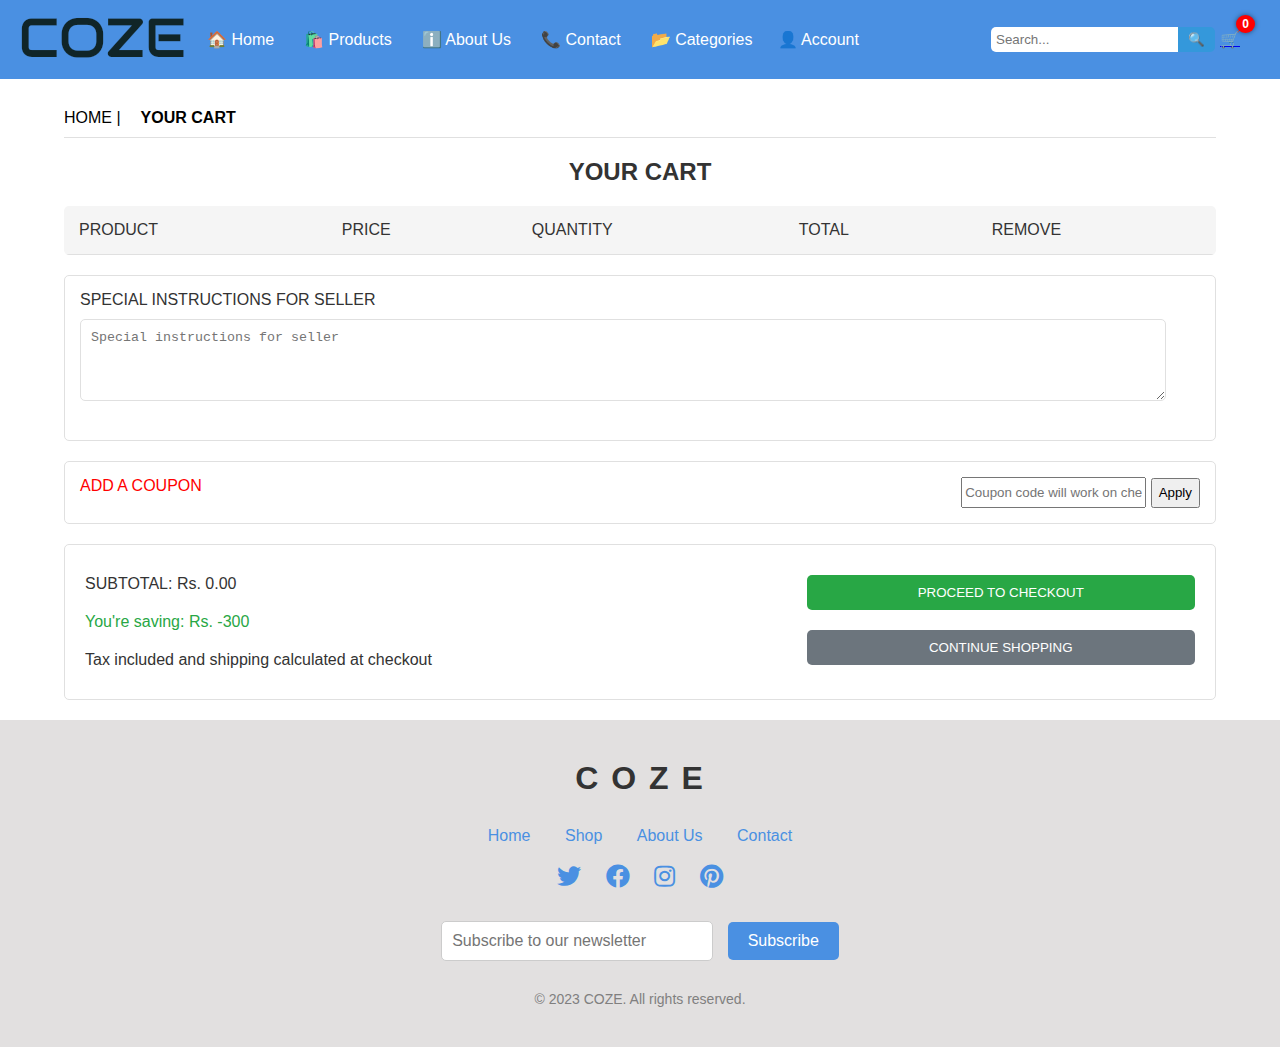
==== commit 4480cf5a: "improvise the websit" ====
--- a/cart.html
+++ b/cart.html
@@ -3,8 +3,10 @@
 <head>
   <meta charset="UTF-8">
   <meta name="viewport" content="width=device-width, initial-scale=1.0">
-  <title>Shopping Cart</title>
+  <title>COZE| Cart</title>
+
   <link rel="stylesheet" href="styles.css">
+  <link href="https://cdnjs.cloudflare.com/ajax/libs/font-awesome/5.15.3/css/all.min.css" rel="stylesheet"/>
   <style>
     /* Existing CSS from your original code */
     body {
@@ -277,7 +279,28 @@
         </div>
       </div>
     </div>
-  
+    <div class="containerFoot">
+      <div class="logo">C O Z E</div>
+      <div class="nav-links">
+          <a href="#">Home</a>
+          <a href="#">Shop</a>
+          <a href="#">About Us</a>
+          <a href="#">Contact</a>
+      </div><br>
+      <div class="social-icons">
+          <a href="#"><i class="fab fa-twitter"></i></a>
+          <a href="#"><i class="fab fa-facebook"></i></a>
+          <a href="#"><i class="fab fa-instagram"></i></a>
+          <a href="#"><i class="fab fa-pinterest"></i></a>
+      </div>
+      <div class="newsletter">
+          <input type="text" placeholder="Subscribe to our newsletter">
+          <input type="submit" value="Subscribe">
+      </div>
+      <div class="footer">
+          © 2023 COZE. All rights reserved.
+      </div>
+  </div>
     <script src="cart.js">
         
       </script>
--- a/styles.css
+++ b/styles.css
@@ -24,13 +24,24 @@
         margin:0
     }
 }
-@media (max-width: 400px) {
+@media(max-width:764px){
+     #logoImg{
+        width: 100px;
+        height: 45px;
+    }
+}
+@media (max-width: 420px) {
     .logoMain a img{
         width: 100px;
     }
     .search-bar{
         margin-left: 2px;
     }
+    #logoImg{
+        width: 55px;
+        height: 40px;
+    }
+   
 }
 .ontainer {
     display: flex;
@@ -152,6 +163,7 @@
 /* Cart Icon Styles */
 .cart-icon {
     position: relative; /* Position relative for cart count */
+   margin-right: 5px;
 }
 
 .cart-icon img {
@@ -346,7 +358,11 @@
     cursor: pointer; /* Pointer cursor on hover */
     transition: transform 0.2s; /* Smooth scale transition */
 }
-
+@media(max-width:400px){
+    .cart-icon {
+         margin-right: 0px;
+    }
+}
 .cart-icon:hover {
     transform: scale(1.1); /* Slightly enlarge on hover */
 }
@@ -493,7 +509,7 @@
 .hero {
     position: relative;
     overflow: hidden;
-    
+    height: auto;
     width: 100%; /* Full width */
 }
 
@@ -1006,6 +1022,9 @@
     cursor: pointer;
 }
 @media (max-width: 600px) {
+    .containerSize{
+        width: 90vw;
+    }
     .carousel {
         flex-direction: row;
         overflow-x: scroll;
@@ -1020,6 +1039,10 @@
         padding: 10px;
     }
     .arrow {
+        display: none;
+    }
+}@media(max-width:1024px){
+    .pHide{
         display: none;
     }
 }
@@ -1042,10 +1065,10 @@
 }
 .containerBrand {
     text-align: center;
-    width: 100%;
+    width: 90vw;
     max-width: 1200px;
-    padding: 20px 20px 0px 20px;
-    margin-left: 14%;
+    padding: 20px auto;
+   margin:auto ;
 }
 .title {
     font-size: 24px;
@@ -1084,6 +1107,7 @@
 @media(max-width: 420px){
     .containerBrand{
         margin-left: 0px;
+        width: 90vw;
     }
 }
 @media (max-width: 768px) {
@@ -1098,6 +1122,7 @@
     }
     .containerBrand{
         margin-left: 0px;
+        width: 90vw;
     }
 }
 body {
@@ -1179,13 +1204,20 @@
     transform: scale(1.05);
     box-shadow: 0 8px 16px rgba(0, 0, 0, 0.2);
 }
+
 @media (max-width: 768px) {
     .testimonial-item {
         width: 100%;
         margin: 10px 0;
+        padding: 0 0 10px 0;
     }
     .store-images img {
-        width: 100%;
+        width: 95%;
+        margin: 5px auto;
+    }
+    .containerTenti{
+        width: 90vw;
+        padding: 0px;
     }
 }
 body {
@@ -1276,6 +1308,7 @@
 @media (min-width: 769px) {
     .containerSEC {
         padding: 40px;
+        width: 90vw;
     }
     .image-section {
         flex: 1.5;
@@ -1525,6 +1558,7 @@
     box-shadow: 0 0 10px rgba(0, 0, 0, 0.1);
     border-radius: 10px;
     margin: 40px auto;
+    margin-top: 0px;
 }
 .left-column {
     flex: 1;
@@ -1574,7 +1608,15 @@
 .breadcrumb {
     font-size: 14px;
     color: #888;
-    margin-bottom: 20px;
+    display: flex;
+    justify-content: start;
+    align-items: center;
+    align-content:center;
+    gap: 10px;
+    width: 75%;
+    margin: 20px auto;
+    margin-bottom: 0;
+    padding:10px ;
 }
 .breadcrumb a {
     color: #888;
@@ -1585,8 +1627,10 @@
 }
 #details-title{
     font-size: 24px;
-    font-weight: 500;
-    margin-bottom: 10px;
+    font-weight:500;
+    color: #1f1f1f;
+
+
 }
 .product-sku {
     font-size: 14px;
--- a/styles.css
+++ b/styles.css
@@ -24,13 +24,24 @@
         margin:0
     }
 }
-@media (max-width: 400px) {
+@media(max-width:764px){
+     #logoImg{
+        width: 100px;
+        height: 45px;
+    }
+}
+@media (max-width: 420px) {
     .logoMain a img{
         width: 100px;
     }
     .search-bar{
         margin-left: 2px;
     }
+    #logoImg{
+        width: 55px;
+        height: 40px;
+    }
+   
 }
 .ontainer {
     display: flex;
@@ -152,6 +163,7 @@
 /* Cart Icon Styles */
 .cart-icon {
     position: relative; /* Position relative for cart count */
+   margin-right: 5px;
 }
 
 .cart-icon img {
@@ -346,7 +358,11 @@
     cursor: pointer; /* Pointer cursor on hover */
     transition: transform 0.2s; /* Smooth scale transition */
 }
-
+@media(max-width:400px){
+    .cart-icon {
+         margin-right: 0px;
+    }
+}
 .cart-icon:hover {
     transform: scale(1.1); /* Slightly enlarge on hover */
 }
@@ -493,7 +509,7 @@
 .hero {
     position: relative;
     overflow: hidden;
-    
+    height: auto;
     width: 100%; /* Full width */
 }
 
@@ -1006,6 +1022,9 @@
     cursor: pointer;
 }
 @media (max-width: 600px) {
+    .containerSize{
+        width: 90vw;
+    }
     .carousel {
         flex-direction: row;
         overflow-x: scroll;
@@ -1020,6 +1039,10 @@
         padding: 10px;
     }
     .arrow {
+        display: none;
+    }
+}@media(max-width:1024px){
+    .pHide{
         display: none;
     }
 }
@@ -1042,10 +1065,10 @@
 }
 .containerBrand {
     text-align: center;
-    width: 100%;
+    width: 90vw;
     max-width: 1200px;
-    padding: 20px 20px 0px 20px;
-    margin-left: 14%;
+    padding: 20px auto;
+   margin:auto ;
 }
 .title {
     font-size: 24px;
@@ -1084,6 +1107,7 @@
 @media(max-width: 420px){
     .containerBrand{
         margin-left: 0px;
+        width: 90vw;
     }
 }
 @media (max-width: 768px) {
@@ -1098,6 +1122,7 @@
     }
     .containerBrand{
         margin-left: 0px;
+        width: 90vw;
     }
 }
 body {
@@ -1179,13 +1204,20 @@
     transform: scale(1.05);
     box-shadow: 0 8px 16px rgba(0, 0, 0, 0.2);
 }
+
 @media (max-width: 768px) {
     .testimonial-item {
         width: 100%;
         margin: 10px 0;
+        padding: 0 0 10px 0;
     }
     .store-images img {
-        width: 100%;
+        width: 95%;
+        margin: 5px auto;
+    }
+    .containerTenti{
+        width: 90vw;
+        padding: 0px;
     }
 }
 body {
@@ -1276,6 +1308,7 @@
 @media (min-width: 769px) {
     .containerSEC {
         padding: 40px;
+        width: 90vw;
     }
     .image-section {
         flex: 1.5;
@@ -1525,6 +1558,7 @@
     box-shadow: 0 0 10px rgba(0, 0, 0, 0.1);
     border-radius: 10px;
     margin: 40px auto;
+    margin-top: 0px;
 }
 .left-column {
     flex: 1;
@@ -1574,7 +1608,15 @@
 .breadcrumb {
     font-size: 14px;
     color: #888;
-    margin-bottom: 20px;
+    display: flex;
+    justify-content: start;
+    align-items: center;
+    align-content:center;
+    gap: 10px;
+    width: 75%;
+    margin: 20px auto;
+    margin-bottom: 0;
+    padding:10px ;
 }
 .breadcrumb a {
     color: #888;
@@ -1585,8 +1627,10 @@
 }
 #details-title{
     font-size: 24px;
-    font-weight: 500;
-    margin-bottom: 10px;
+    font-weight:500;
+    color: #1f1f1f;
+
+
 }
 .product-sku {
     font-size: 14px;
